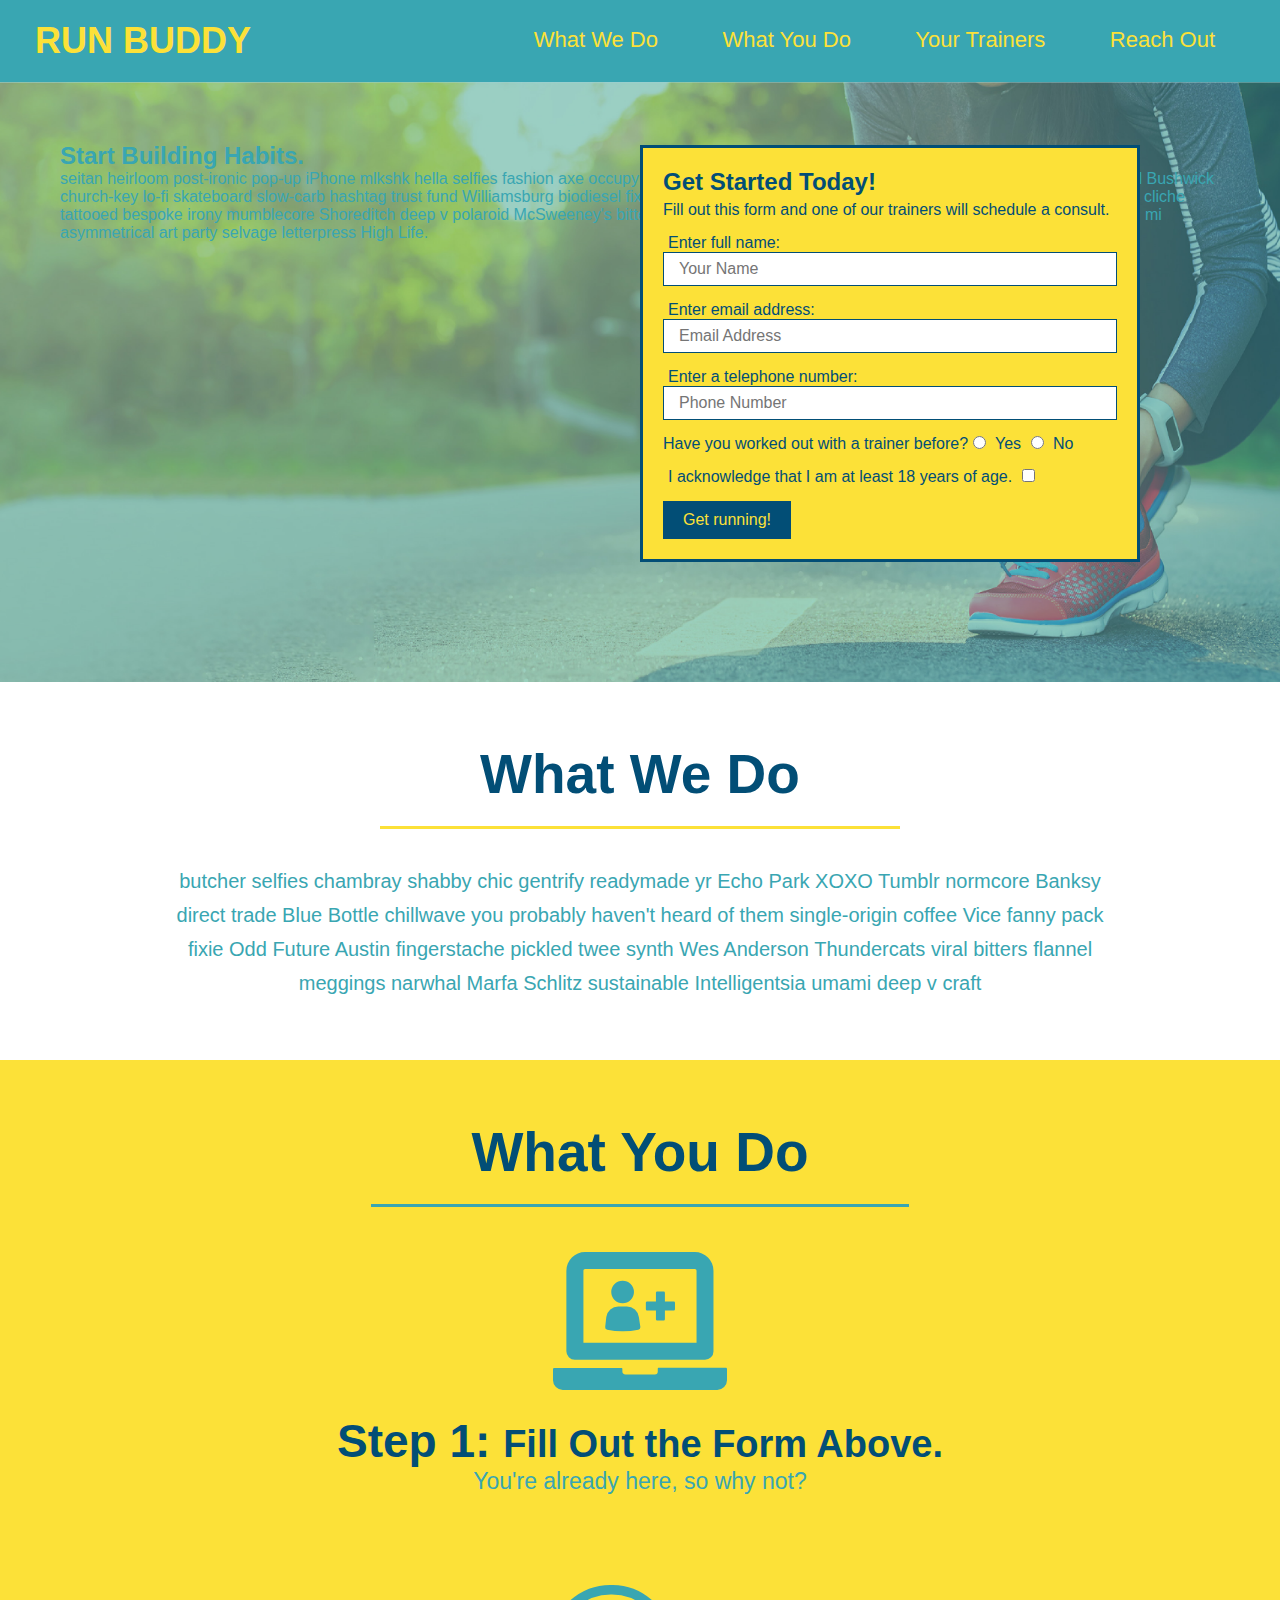
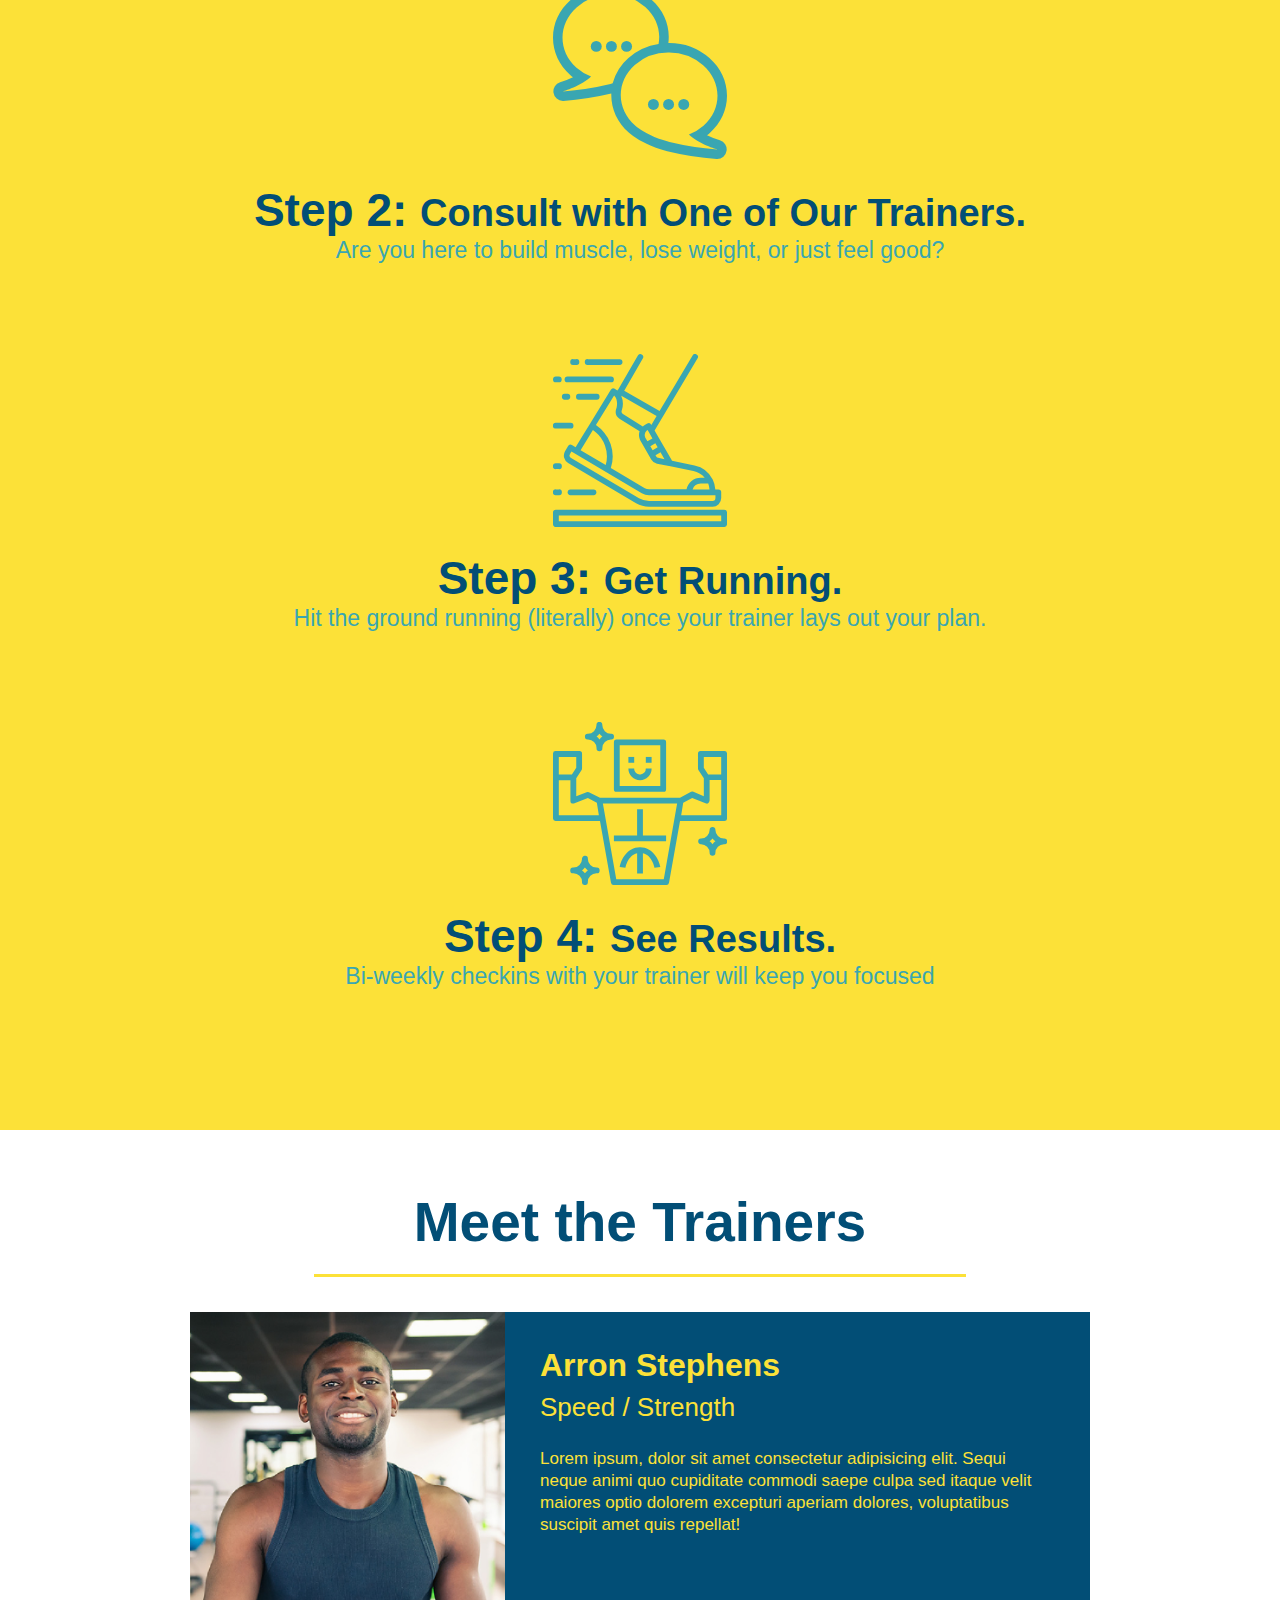
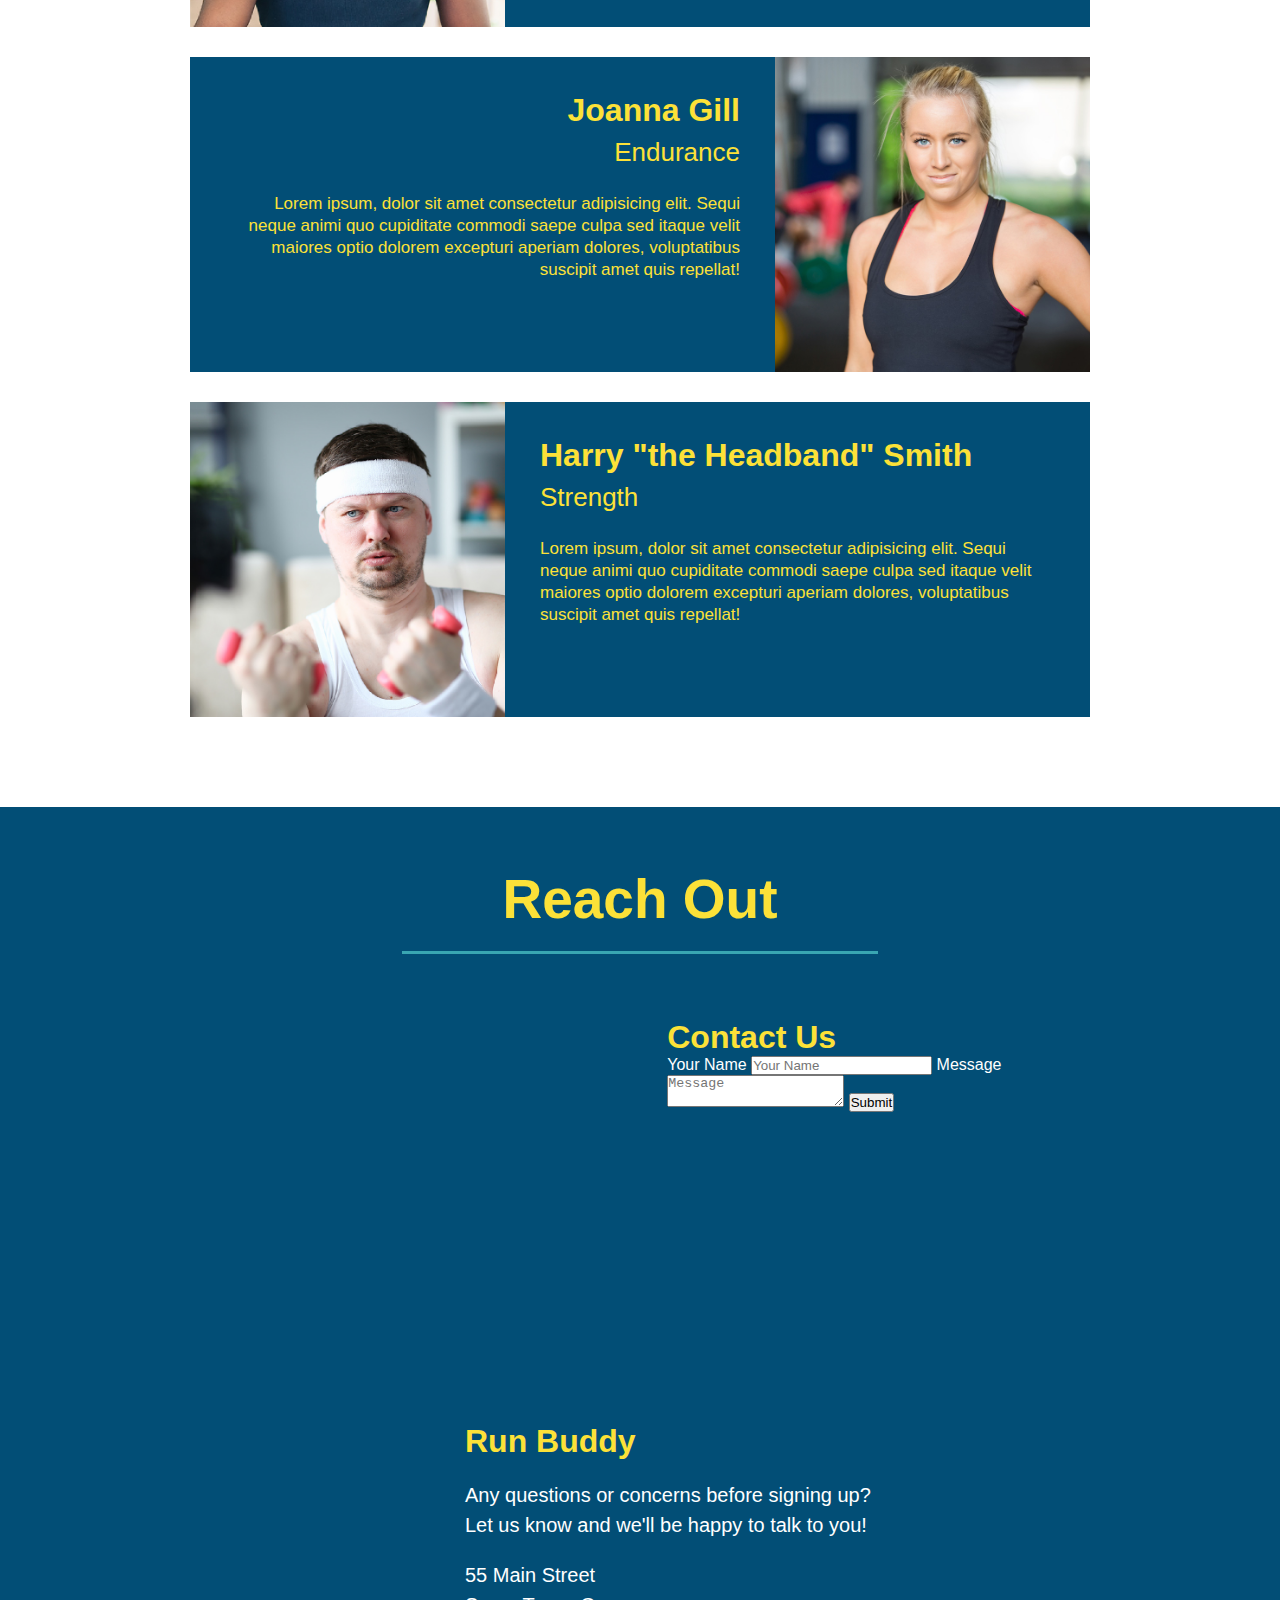
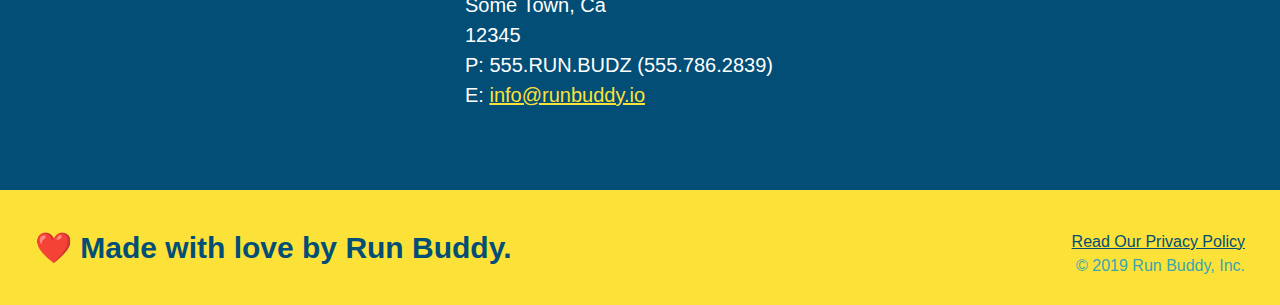
==== src/index.html @ 5934d6f1 "add contact form" ====
<!DOCTYPE html>
<html lang="en">

<head>
    <meta charset="UTF-8" />
    <title>Run Buddy</title>

    <link rel="stylesheet" href="assets/css/style.css" />
</head>

<body>
    <header>
        <h1>
            <a href="/">RUN BUDDY</a>
        </h1>
        <nav>
            <ul>
                <li>
                    <a href="#what-we-do">What We Do</a>
                </li>
                <li>
                    <a href="#what-you-do">What You Do</a>
                </li>
                <li>
                    <a href="#your-trainers">Your Trainers</a>
                </li>
                <li>
                    <a href="#reach-out">Reach Out</a>
                </li>
            </ul>
        </nav>
    </header>

    <!-- hero section -->
    <section class="hero">
        <div class="hero-cta">
            <h2>Start Building Habits.</h2>
            <p>
                seitan heirloom post-ironic pop-up iPhone mlkshk hella selfies fashion axe occupy readymade put a bird on it messenger bag Wes Anderson Schlitz plaid Bushwick church-key lo-fi skateboard slow-carb hashtag trust fund Williamsburg biodiesel fixie farm-to-table
                8-bit banjo XOXO Banksy chillwave bicycle rights retro cliche tattooed bespoke irony mumblecore Shoreditch deep v polaroid McSweeney's bitters cray gentrify tofu Marfa you probably haven't heard of them yr banh mi asymmetrical art party
                selvage letterpress High Life.
            </p>
        </div>
        <div class="hero-form">
            <h3>Get Started Today!</h3>
            <p>Fill out this form and one of our trainers will schedule a consult.</p>
            <form>
                <label for="name">Enter full name:</label>
                <input type="text" placeholder="Your Name" name="name" id="name" class="form-input">
                <label for="email">Enter email address:</label>
                <input type="text" placeholder="Email Address" name="email" id="email" class="form-input">
                <label for="phone">Enter a telephone number:</label>
                <input type="text" placeholder="Phone Number" name="phone" id="phone" class="form-input">
                <p>
                    Have you worked out with a trainer before?
                    <input type="radio" name="trainer-confirm" id="trainer-yes" />
                    <label for="trainer-yes">Yes</label>
                    <input type="radio" name="trainer-confirm" id="trainer-no" />
                    <label for="trainer-no">No</label>
                </p>
                <p>
                    <label for="checkbox">I acknowledge that I am at least 18 years of age.</label>
                    <input type="checkbox" name="age-confirm" id="checkbox" />
                </p>
                <button type="submit">Get running!</button>
            </form>
        </div>
    </section>
    <!-- end hero -->

    <!-- "what we do" section -->
    <section id="what-we-do" class="intro">
        <h2 class="section-title primary-border">What We Do</h2>
        <p>
            butcher selfies chambray shabby chic gentrify readymade yr Echo Park XOXO Tumblr normcore Banksy direct trade Blue Bottle chillwave you probably haven't heard of them single-origin coffee Vice fanny pack fixie Odd Future Austin fingerstache pickled twee
            synth Wes Anderson Thundercats viral bitters flannel meggings narwhal Marfa Schlitz sustainable Intelligentsia umami deep v craft
        </p>
    </section>

    <!-- "what you do" section -->
    <section id="what-you-do" class="steps">
        <h2 class="section-title secondary-border">What You Do</h2>

        <div>
            <img src="./assets/images/step-1.svg" alt="" />
            <h3>Step 1: <span>Fill Out the Form Above.</span></h3>
            <p>You're already here, so why not?</p>
        </div>

        <div>
            <img src="./assets/images/step-2.svg" alt="" />
            <h3>Step 2: <span>Consult with One of Our Trainers.</span></h3>
            <p>Are you here to build muscle, lose weight, or just feel good?</p>
        </div>

        <div>
            <img src="./assets/images/step-3.svg" alt="" />
            <h3>Step 3: <span>Get Running.</span></h3>
            <p>Hit the ground running (literally) once your trainer lays out your plan.</p>
        </div>

        <div>
            <img src="./assets/images/step-4.svg" alt="" />
            <h3>Step 4: <span>See Results.</span></h3>
            <p>Bi-weekly checkins with your trainer will keep you focused</p>
        </div>
    </section>

    <!-- "meet the trainers" section -->
    <section id="your-trainers" class="trainers">
        <h2 class="section-title primary-border">Meet the Trainers</h2>

        <article class="trainer">
            <img src="./assets/images/trainer-1.jpg" alt="Arron Stephens in his workout clothes, ready to pump iron" />
            <div class="trainer-bio text-left">
                <h3>Arron Stephens</h3>
                <h4>Speed / Strength</h4>
                <p>Lorem ipsum, dolor sit amet consectetur adipisicing elit. Sequi neque animi quo cupiditate commodi saepe culpa sed itaque velit maiores optio dolorem excepturi aperiam dolores, voluptatibus suscipit amet quis repellat!</p>
            </div>
        </article>

        <article class="trainer">
            <div class="trainer-bio text-right">
                <h3>Joanna Gill</h3>
                <h4>Endurance</h4>
                <p>
                    Lorem ipsum, dolor sit amet consectetur adipisicing elit. Sequi neque animi quo cupiditate commodi saepe culpa sed itaque velit maiores optio dolorem excepturi aperiam dolores, voluptatibus suscipit amet quis repellat!
                </p>
            </div>
            <img src="./assets/images/trainer-2.jpg" alt="Joanna Gill cooling off after a workout" />
        </article>

        <article class="trainer">
            <img src="./assets/images/trainer-3.jpg" alt="Harry Smith wearing a headband and lifting comically small pink weights" />
            <div class="trainer-bio text-left">
                <h3>Harry "the Headband" Smith</h3>
                <h4>Strength</h4>
                <p>
                    Lorem ipsum, dolor sit amet consectetur adipisicing elit. Sequi neque animi quo cupiditate commodi saepe culpa sed itaque velit maiores optio dolorem excepturi aperiam dolores, voluptatibus suscipit amet quis repellat!
                </p>
            </div>
        </article>
    </section>

    <!-- "reach out" section -->
    <section id="reach-out" class="contact">
        <h2 class="section-title secondary-border">Reach Out</h2>
        <div class="contact-info">
            <iframe src="https://www.google.com/maps/embed?pb=!1m18!1m12!1m3!1d3147.1079747227936!2d-120.42364418397035!3d37.92790791110593!2m3!1f0!2f0!3f0!3m2!1i1024!2i768!4f13.1!3m3!1m2!1s0x8090c49129b6ac57%3A0xb56c7eb95a2cd8bd!2sMain%20St%2C%20California%2095327!5e0!3m2!1sen!2sus!4v1616426329495!5m2!1sen!2sus"
                style="border:0;" allowfullscreen="" loading="lazy">
          </iframe>
            <div class="contact-form">
                <h3>Contact Us</h3>
                <form>
                    <label for="contact-name">Your Name</label>
                    <input type="text" id="contact-name" placeholder="Your Name" />

                    <label for="contact-message">Message</label>
                    <textarea id="contact-message" placeholder="Message"></textarea>

                    <button type="submit">Submit</button>
                </form>
            </div>
            <div>
                <h3>Run Buddy</h3>
                <p>
                    Any questions or concerns before signing up?
                    <br> Let us know and we'll be happy to talk to you!
                </p>
                <address>
              55 Main Street <br>
              Some Town, Ca <br>
              12345<br>
              P: 555.RUN.BUDZ (555.786.2839)<br>
              E: <a href="mailto:info@runbuddy.io">info@runbuddy.io</a>
            </address>
            </div>
        </div>
    </section>

    <!-- footer -->
    <footer>
        <h2>❤️ Made with love by Run Buddy.</h2>
        <div>
            <a href="privacy-policy.html">Read Our Privacy Policy</a><br> &copy; 2019 Run Buddy, Inc.
        </div>
    </footer>
</body>

</html>
---- src/assets/css/style.css ----
* {
    margin: 0;
    padding: 0;
    box-sizing: border-box;
}

body {
    color: #39a6b2;
    font-family: Helvetica, Arial, sans-serif;
}


/* <header> Style Start */

header {
    padding: 20px 35px;
    background-color: #39a6b2;
}

header h1 {
    font-weight: bold;
    font-size: 36px;
    color: #fce138;
    margin: 0;
    display: inline;
}

header a {
    text-decoration: none;
    color: #fce138;
}

header nav {
    float: right;
    margin: 7px 0;
}

header nav ul li {
    display: inline;
}

header nav ul li a {
    margin: 0 30px;
    font-weight: lighter;
    font-size: 22px;
}


/* <header> Style End  */


/* <footer> Style Start */

footer {
    background: #fce138;
    width: 100%;
    padding: 40px 35px;
}

footer h2 {
    display: inline;
    color: #024e76;
    font-size: 30px;
    margin: 0;
}

footer div {
    float: right;
    line-height: 1.5;
    text-align: right;
}

footer a {
    color: #024e76;
}


/* <footer> Style End */


/* <section> Style Start */

section {
    padding: 60px;
}

.section-title {
    font-size: 55px;
    display: inline-block;
    padding: 0 100px 20px 100px;
    border-bottom: 3px solid;
    margin-bottom: 35px;
    color: #024e76;
}

.primary-border {
    border-color: #fce138;
}

.secondary-border {
    border-color: #39a6b2;
}


/* <section> Style End */


/* Hero Style Start */

.hero {
    background-image: url("../images/hero-bg.jpg");
    height: 600px;
    background-size: cover;
    background-position: center;
    position: relative;
}

.hero-form {
    border: 3px solid #024e76;
    background-color: #fce138;
    padding: 20px;
    width: 500px;
    color: #024e76;
    position: absolute;
    bottom: 120px;
    right: 140px;
}

.hero-form p {
    margin: 5px 0 15px 0;
}

.hero-form h3 {
    font-size: 24px;
    margin: 0;
}

.form-input {
    border: 1px solid #024e76;
    display: block;
    padding: 7px 15px;
    font-size: 16px;
    color: #024e76;
    width: 100%;
    margin-bottom: 15px;
}

.hero-form label {
    margin: 0 5px;
}

.hero-form button {
    color: #fce138;
    background-color: #024e76;
    border: none;
    padding: 10px 20px;
    font-size: 16px;
}


/* Hero Style End */


/* Intro Style Start */

.intro {
    text-align: center;
}

.intro p {
    line-height: 1.7;
    color: #39a6b2;
    width: 80%;
    font-size: 20px;
    margin: 0 auto;
}


/* Intro Style End */


/* Steps Style Start */

.steps {
    text-align: center;
    background: #fce138;
}

.steps div {
    margin-bottom: 80px;
}

.steps img {
    width: 15%;
    margin: 10px 0;
}

.steps h3 {
    color: #024e76;
    font-size: 46px;
    margin-top: 10px;
}

.steps p {
    color: #39a6b2;
    font-size: 23px;
}

.steps span {
    font-size: 38px;
}


/* Steps Style End */


/* Trainers Style Start */

.trainers {
    text-align: center;
}

.trainer {
    width: 900px;
    margin: 0 auto 30px auto;
    background: #024e76;
    color: #fce138;
    overflow: auto;
}

.trainer img {
    width: 35%;
    float: left;
}

.trainer-bio {
    padding: 35px;
    float: left;
    width: 65%;
}

.trainer-bio h3 {
    font-size: 32px;
    margin-bottom: 8px;
}

.trainer-bio h4 {
    font-weight: lighter;
    font-size: 26px;
    margin-bottom: 25px;
}

.trainer-bio p {
    font-size: 17px;
    line-height: 1.3;
}

.text-left {
    text-align: left;
}

.text-right {
    text-align: right;
}


/* Trainers Style End */


/* ReachOut Style Start */

.contact {
    text-align: center;
    background: #024e76;
}

.contact h2 {
    color: #fce138;
}

.contact-info iframe {
    width: 400px;
    height: 400px;
}

.contact-info div {
    width: 410px;
    display: inline-block;
    vertical-align: top;
    text-align: left;
    margin: 30px 0 0 60px;
    color: white;
}

.contact-info h3 {
    color: #fce138;
    font-size: 32px;
}

.contact-info p,
.contact-info address {
    margin: 20px 0;
    line-height: 1.5;
    font-size: 20px;
    font-style: normal;
}

.contact-info a {
    color: #fce138;
}


/* ReachOut Style End */
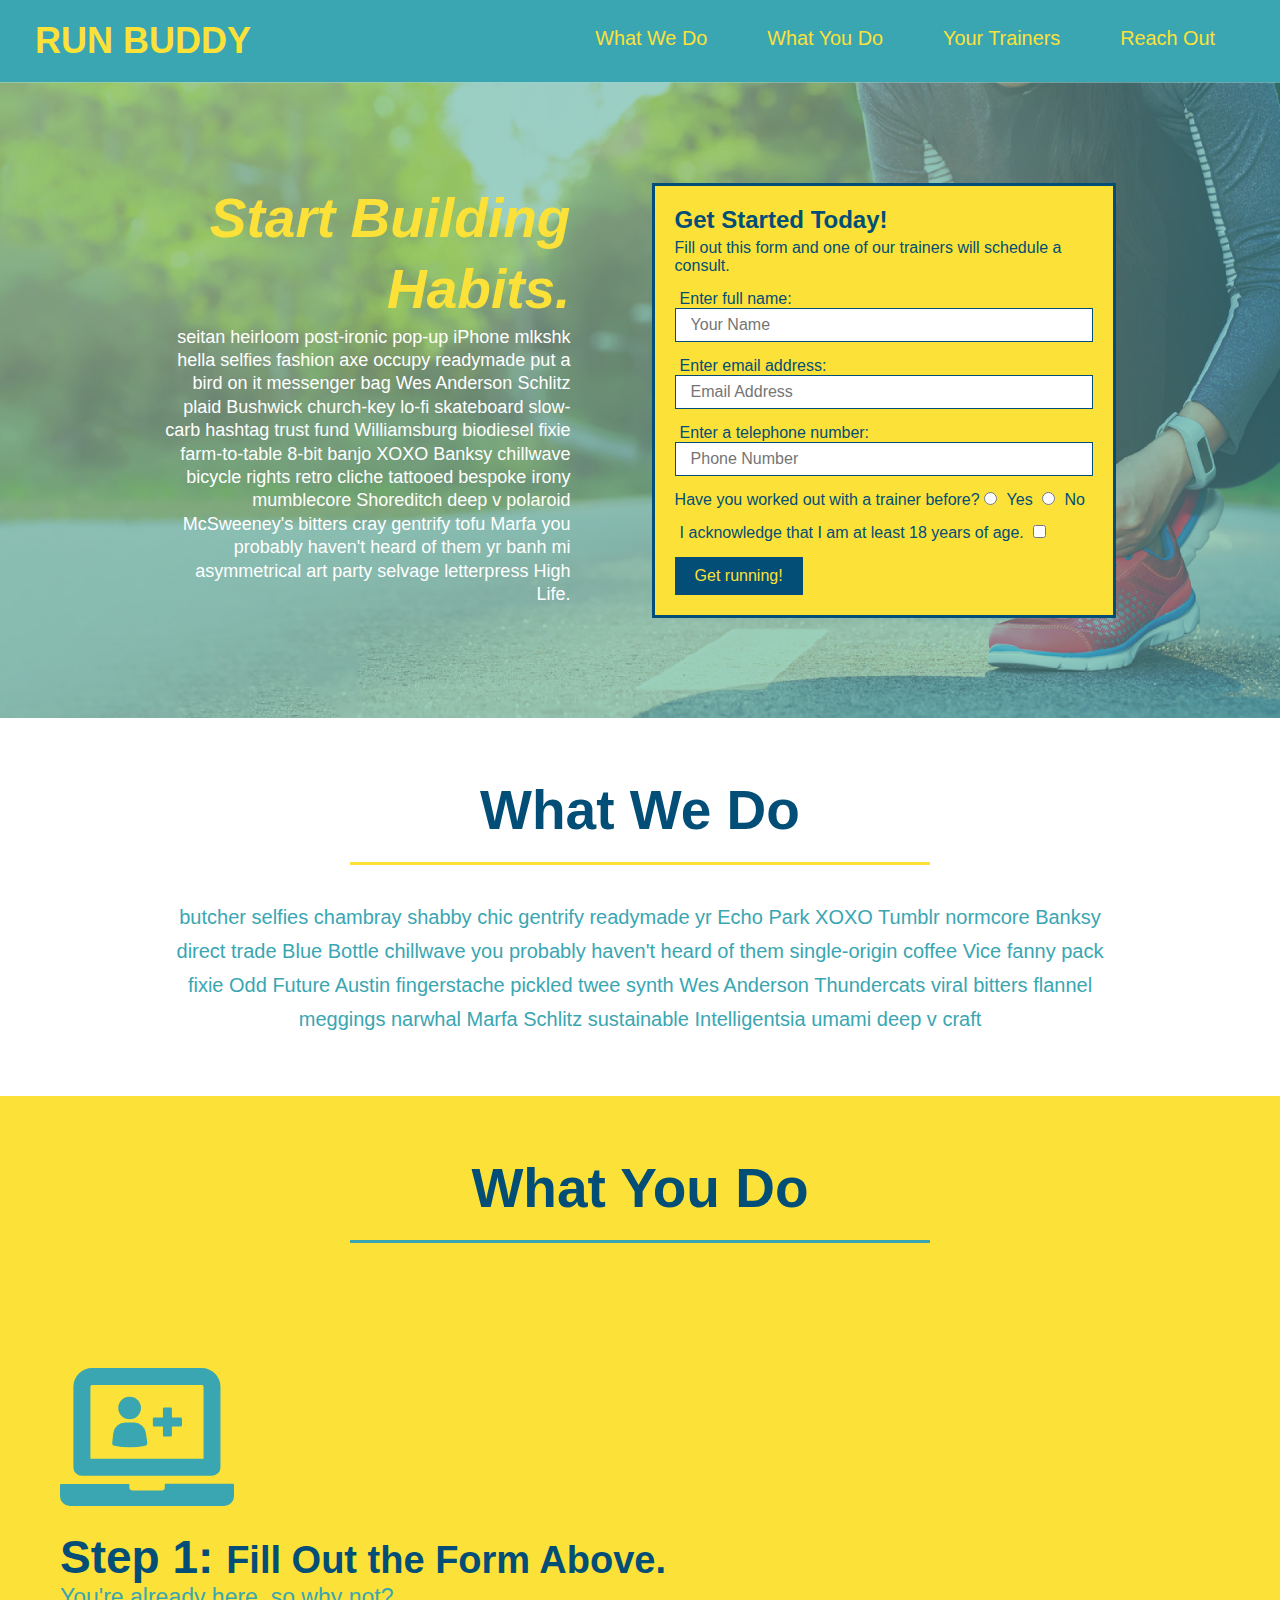
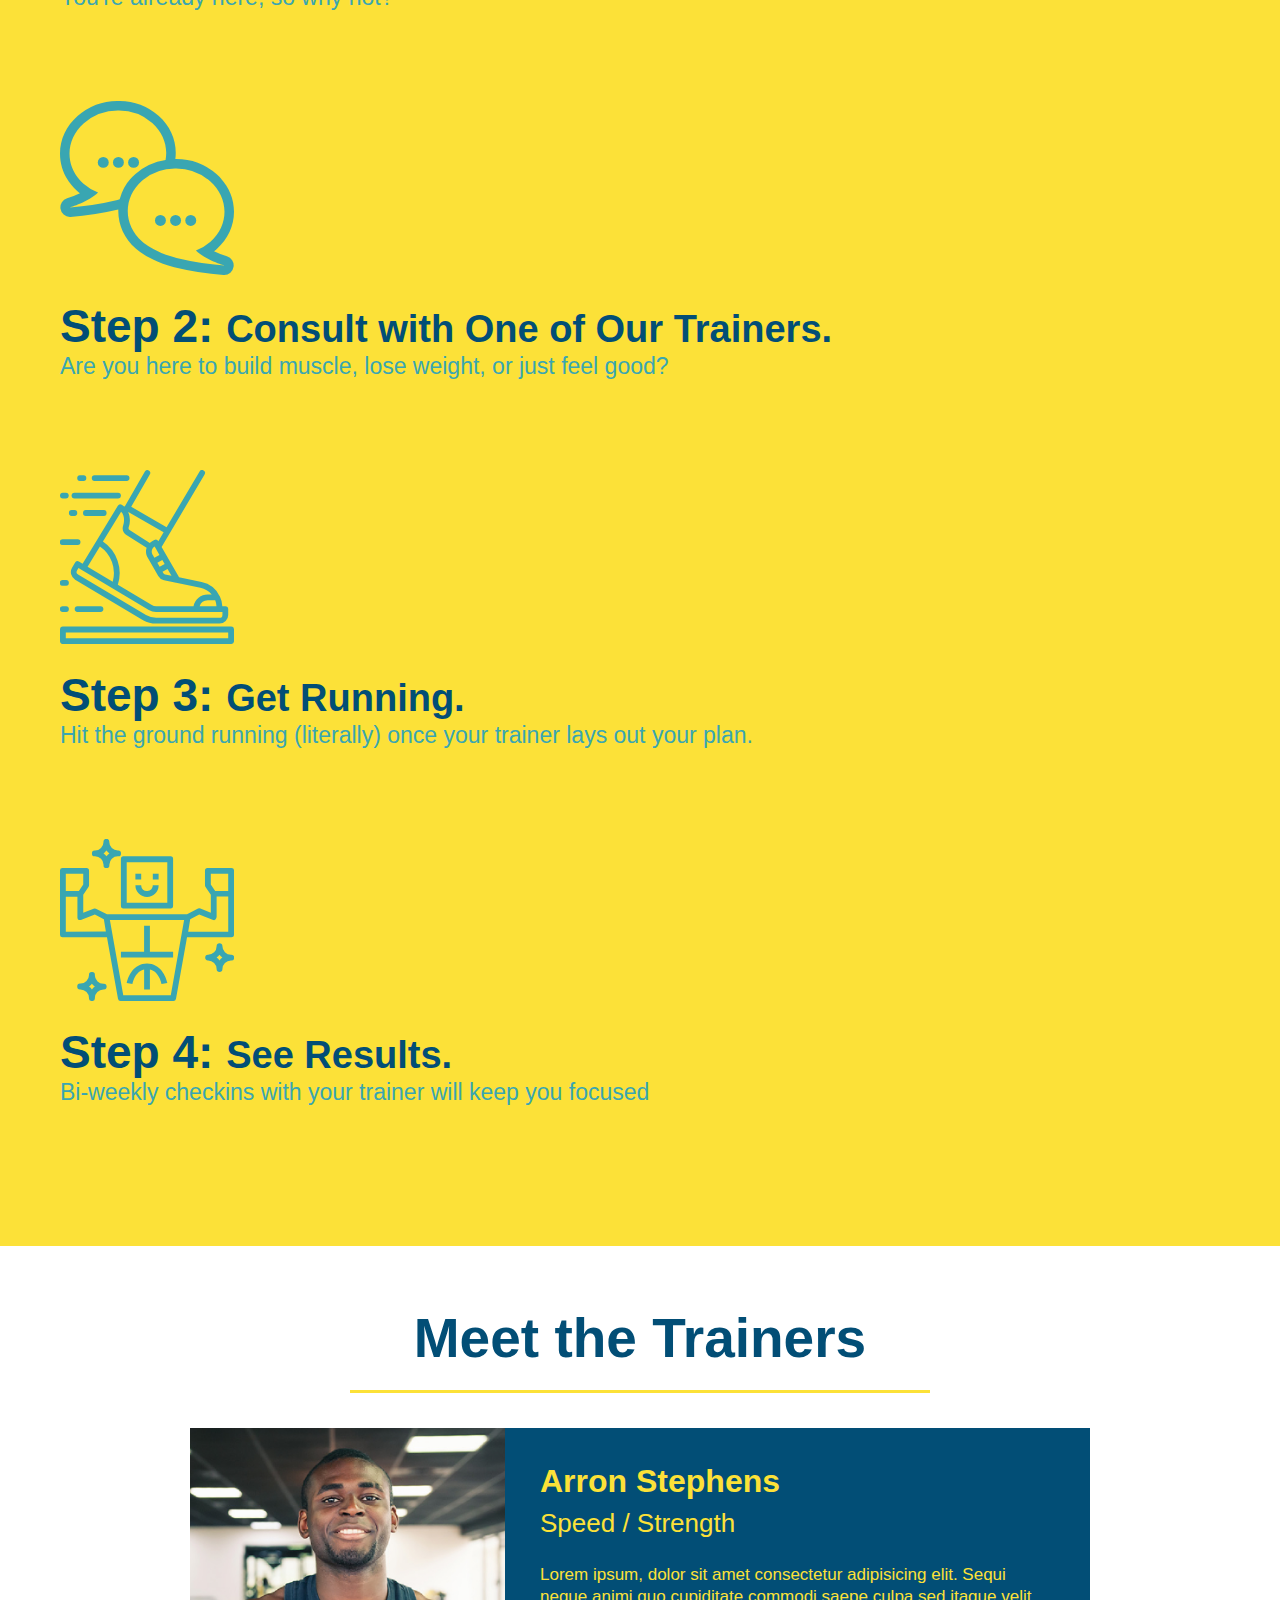
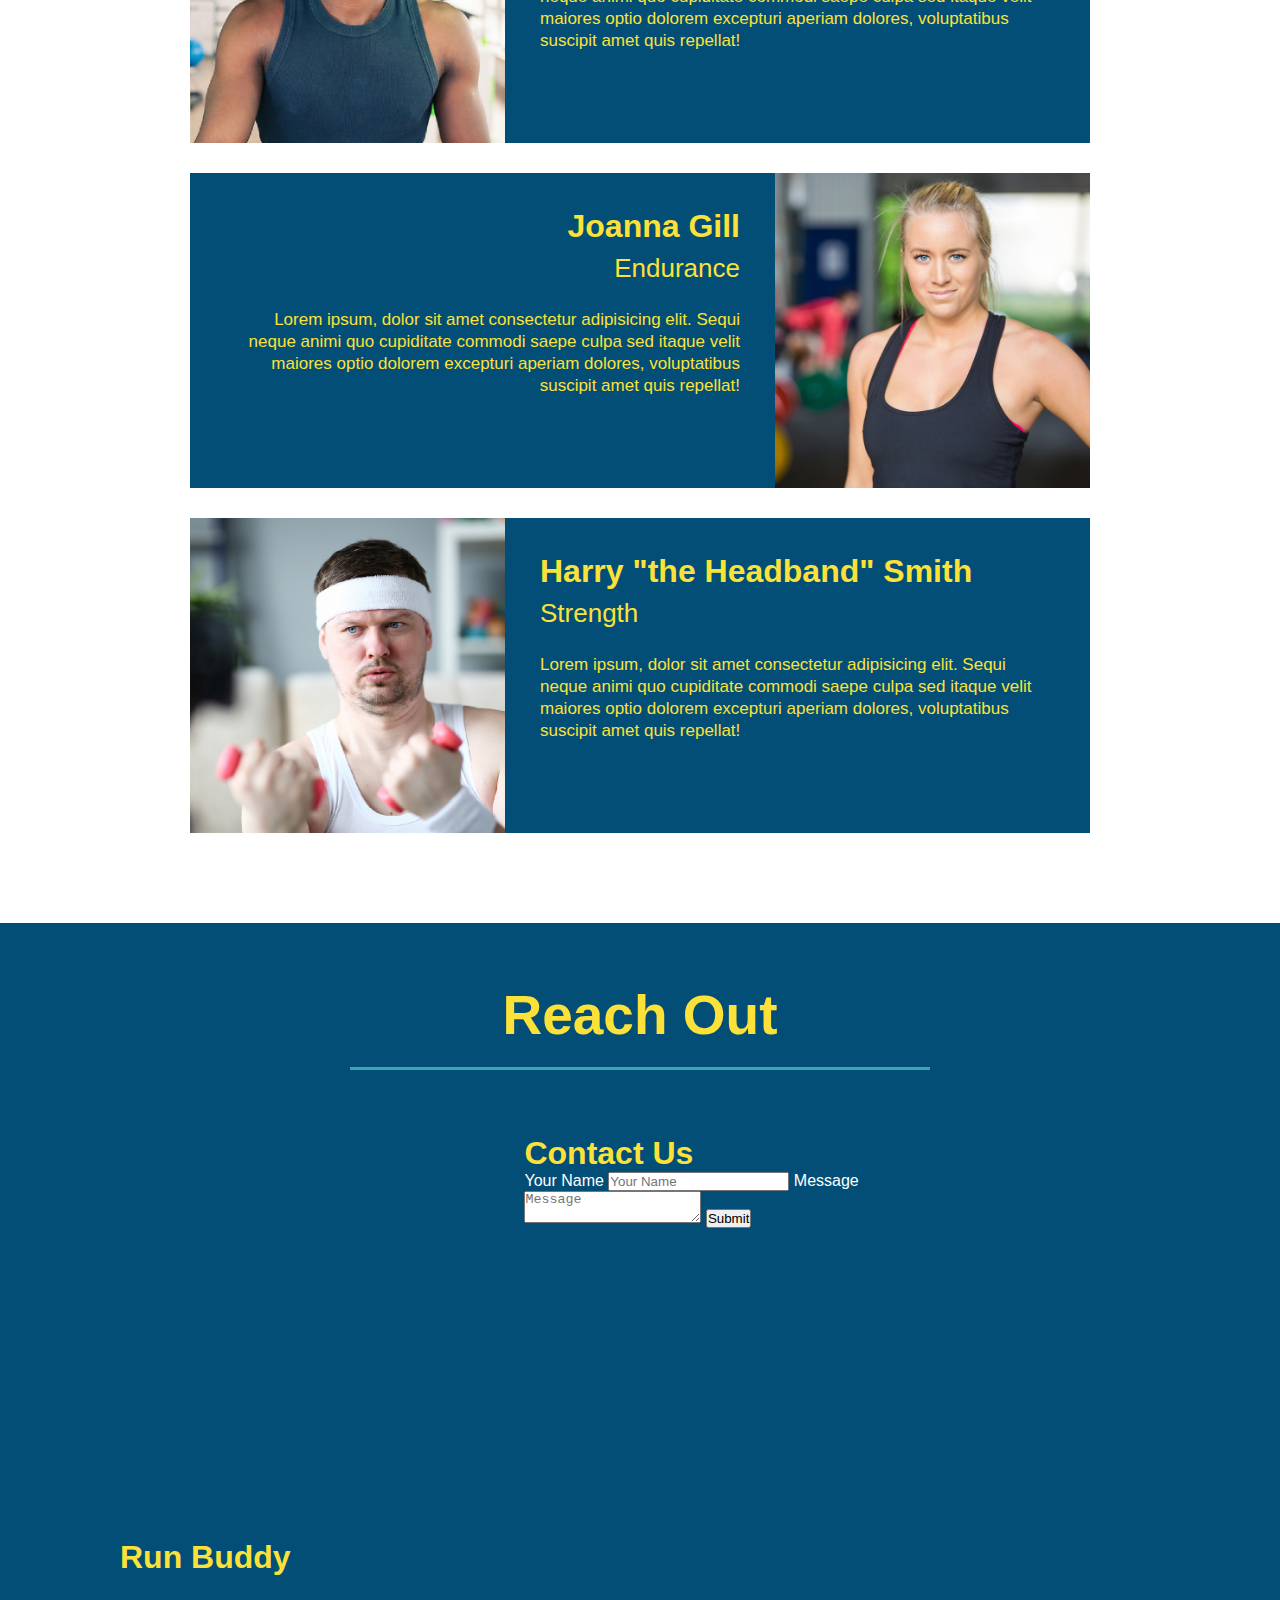
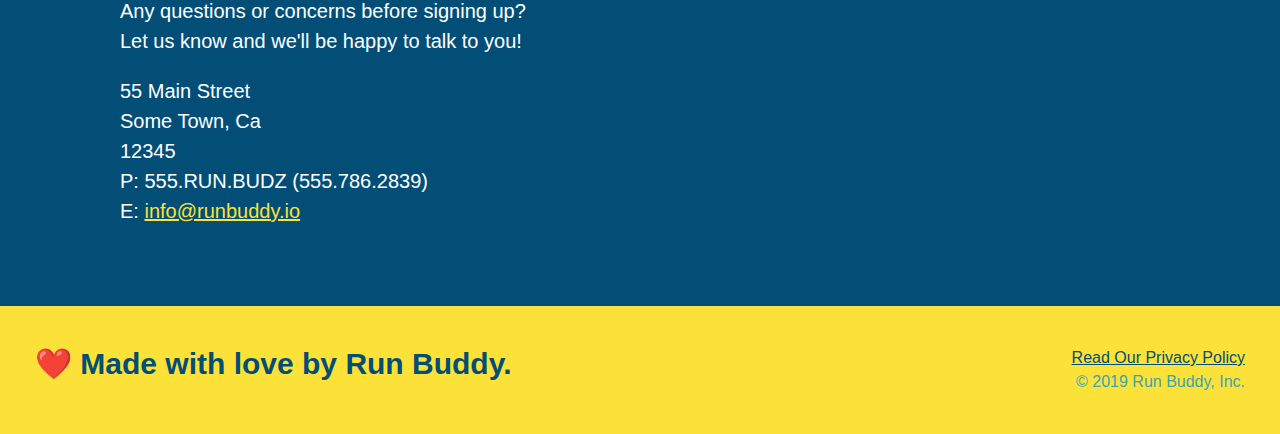
==== commit 797265aa: "add flexbox to whatwedo" ====
--- a/src/index.html
+++ b/src/index.html
@@ -70,17 +70,22 @@
 
     <!-- "what we do" section -->
     <section id="what-we-do" class="intro">
-        <h2 class="section-title primary-border">What We Do</h2>
-        <p>
-            butcher selfies chambray shabby chic gentrify readymade yr Echo Park XOXO Tumblr normcore Banksy direct trade Blue Bottle chillwave you probably haven't heard of them single-origin coffee Vice fanny pack fixie Odd Future Austin fingerstache pickled twee
-            synth Wes Anderson Thundercats viral bitters flannel meggings narwhal Marfa Schlitz sustainable Intelligentsia umami deep v craft
-        </p>
+        <div class="flex-row">
+            <h2 class="section-title primary-border">What We Do</h2>
+        </div>
+        <div class="flex-row">
+            <p>
+                butcher selfies chambray shabby chic gentrify readymade yr Echo Park XOXO Tumblr normcore Banksy direct trade Blue Bottle chillwave you probably haven't heard of them single-origin coffee Vice fanny pack fixie Odd Future Austin fingerstache pickled twee
+                synth Wes Anderson Thundercats viral bitters flannel meggings narwhal Marfa Schlitz sustainable Intelligentsia umami deep v craft
+            </p>
+        </div>
     </section>
 
     <!-- "what you do" section -->
     <section id="what-you-do" class="steps">
-        <h2 class="section-title secondary-border">What You Do</h2>
-
+        <div class="flex-row">
+            <h2 class="section-title secondary-border">What You Do</h2>
+        </div>
         <div>
             <img src="./assets/images/step-1.svg" alt="" />
             <h3>Step 1: <span>Fill Out the Form Above.</span></h3>
@@ -108,7 +113,9 @@
 
     <!-- "meet the trainers" section -->
     <section id="your-trainers" class="trainers">
-        <h2 class="section-title primary-border">Meet the Trainers</h2>
+        <div class="flex-row">
+            <h2 class="section-title primary-border">Meet the Trainers</h2>
+        </div>
 
         <article class="trainer">
             <img src="./assets/images/trainer-1.jpg" alt="Arron Stephens in his workout clothes, ready to pump iron" />
@@ -144,7 +151,9 @@
 
     <!-- "reach out" section -->
     <section id="reach-out" class="contact">
-        <h2 class="section-title secondary-border">Reach Out</h2>
+        <div class="flex-row">
+            <h2 class="section-title secondary-border">Reach Out</h2>
+        </div>
         <div class="contact-info">
             <iframe src="https://www.google.com/maps/embed?pb=!1m18!1m12!1m3!1d3147.1079747227936!2d-120.42364418397035!3d37.92790791110593!2m3!1f0!2f0!3f0!3m2!1i1024!2i768!4f13.1!3m3!1m2!1s0x8090c49129b6ac57%3A0xb56c7eb95a2cd8bd!2sMain%20St%2C%20California%2095327!5e0!3m2!1sen!2sus!4v1616426329495!5m2!1sen!2sus"
                 style="border:0;" allowfullscreen="" loading="lazy">
--- a/src/assets/css/style.css
+++ b/src/assets/css/style.css
@@ -15,14 +15,16 @@
 header {
     padding: 20px 35px;
     background-color: #39a6b2;
+    display: flex;
+    justify-content: space-between;
+    flex-wrap: wrap;
 }
 
 header h1 {
     font-weight: bold;
+    margin: 0;
     font-size: 36px;
     color: #fce138;
-    margin: 0;
-    display: inline;
 }
 
 header a {
@@ -31,8 +33,15 @@
 }
 
 header nav {
-    float: right;
     margin: 7px 0;
+}
+
+header nav ul {
+    display: flex;
+    flex-wrap: wrap;
+    justify-content: space-between;
+    align-items: center;
+    list-style: none;
 }
 
 header nav ul li {
@@ -42,7 +51,7 @@
 header nav ul li a {
     margin: 0 30px;
     font-weight: lighter;
-    font-size: 22px;
+    font-size: 1.55vw;
 }
 
 
@@ -52,20 +61,21 @@
 /* <footer> Style Start */
 
 footer {
+    display: flex;
+    justify-content: space-between;
+    flex-wrap: wrap;
     background: #fce138;
     width: 100%;
     padding: 40px 35px;
 }
 
 footer h2 {
-    display: inline;
     color: #024e76;
     font-size: 30px;
     margin: 0;
 }
 
 footer div {
-    float: right;
     line-height: 1.5;
     text-align: right;
 }
@@ -86,11 +96,12 @@
 
 .section-title {
     font-size: 55px;
-    display: inline-block;
-    padding: 0 100px 20px 100px;
     border-bottom: 3px solid;
-    margin-bottom: 35px;
-    color: #024e76;
+    color: #024e76;
+    padding-bottom: 20px;
+    text-align: center;
+    margin: 0 auto 35px auto;
+    width: 50%;
 }
 
 .primary-border {
@@ -109,21 +120,20 @@
 
 .hero {
     background-image: url("../images/hero-bg.jpg");
-    height: 600px;
     background-size: cover;
     background-position: center;
-    position: relative;
+    display: flex;
+    justify-content: center;
+    flex-wrap: wrap;
 }
 
 .hero-form {
     border: 3px solid #024e76;
     background-color: #fce138;
     padding: 20px;
-    width: 500px;
-    color: #024e76;
-    position: absolute;
-    bottom: 120px;
-    right: 140px;
+    color: #024e76;
+    width: 40%;
+    margin: 3.5%;
 }
 
 .hero-form p {
@@ -157,15 +167,26 @@
     font-size: 16px;
 }
 
+.hero-cta {
+    width: 35%;
+    text-align: right;
+    margin: 3.5%;
+    color: #fff;
+    font-size: 18px;
+    line-height: 1.3;
+}
+
+.hero-cta h2 {
+    font-style: italic;
+    font-size: 55px;
+    color: #fce138;
+}
+
 
 /* Hero Style End */
 
 
 /* Intro Style Start */
-
-.intro {
-    text-align: center;
-}
 
 .intro p {
     line-height: 1.7;
@@ -173,6 +194,7 @@
     width: 80%;
     font-size: 20px;
     margin: 0 auto;
+    text-align: center;
 }
 
 
@@ -182,7 +204,6 @@
 /* Steps Style Start */
 
 .steps {
-    text-align: center;
     background: #fce138;
 }
 
@@ -215,10 +236,6 @@
 
 
 /* Trainers Style Start */
-
-.trainers {
-    text-align: center;
-}
 
 .trainer {
     width: 900px;
@@ -270,7 +287,6 @@
 /* ReachOut Style Start */
 
 .contact {
-    text-align: center;
     background: #024e76;
 }
 
@@ -310,4 +326,8 @@
 }
 
 
-/* ReachOut Style End */+/* ReachOut Style End */
+
+.flex-row {
+    display: flex;
+}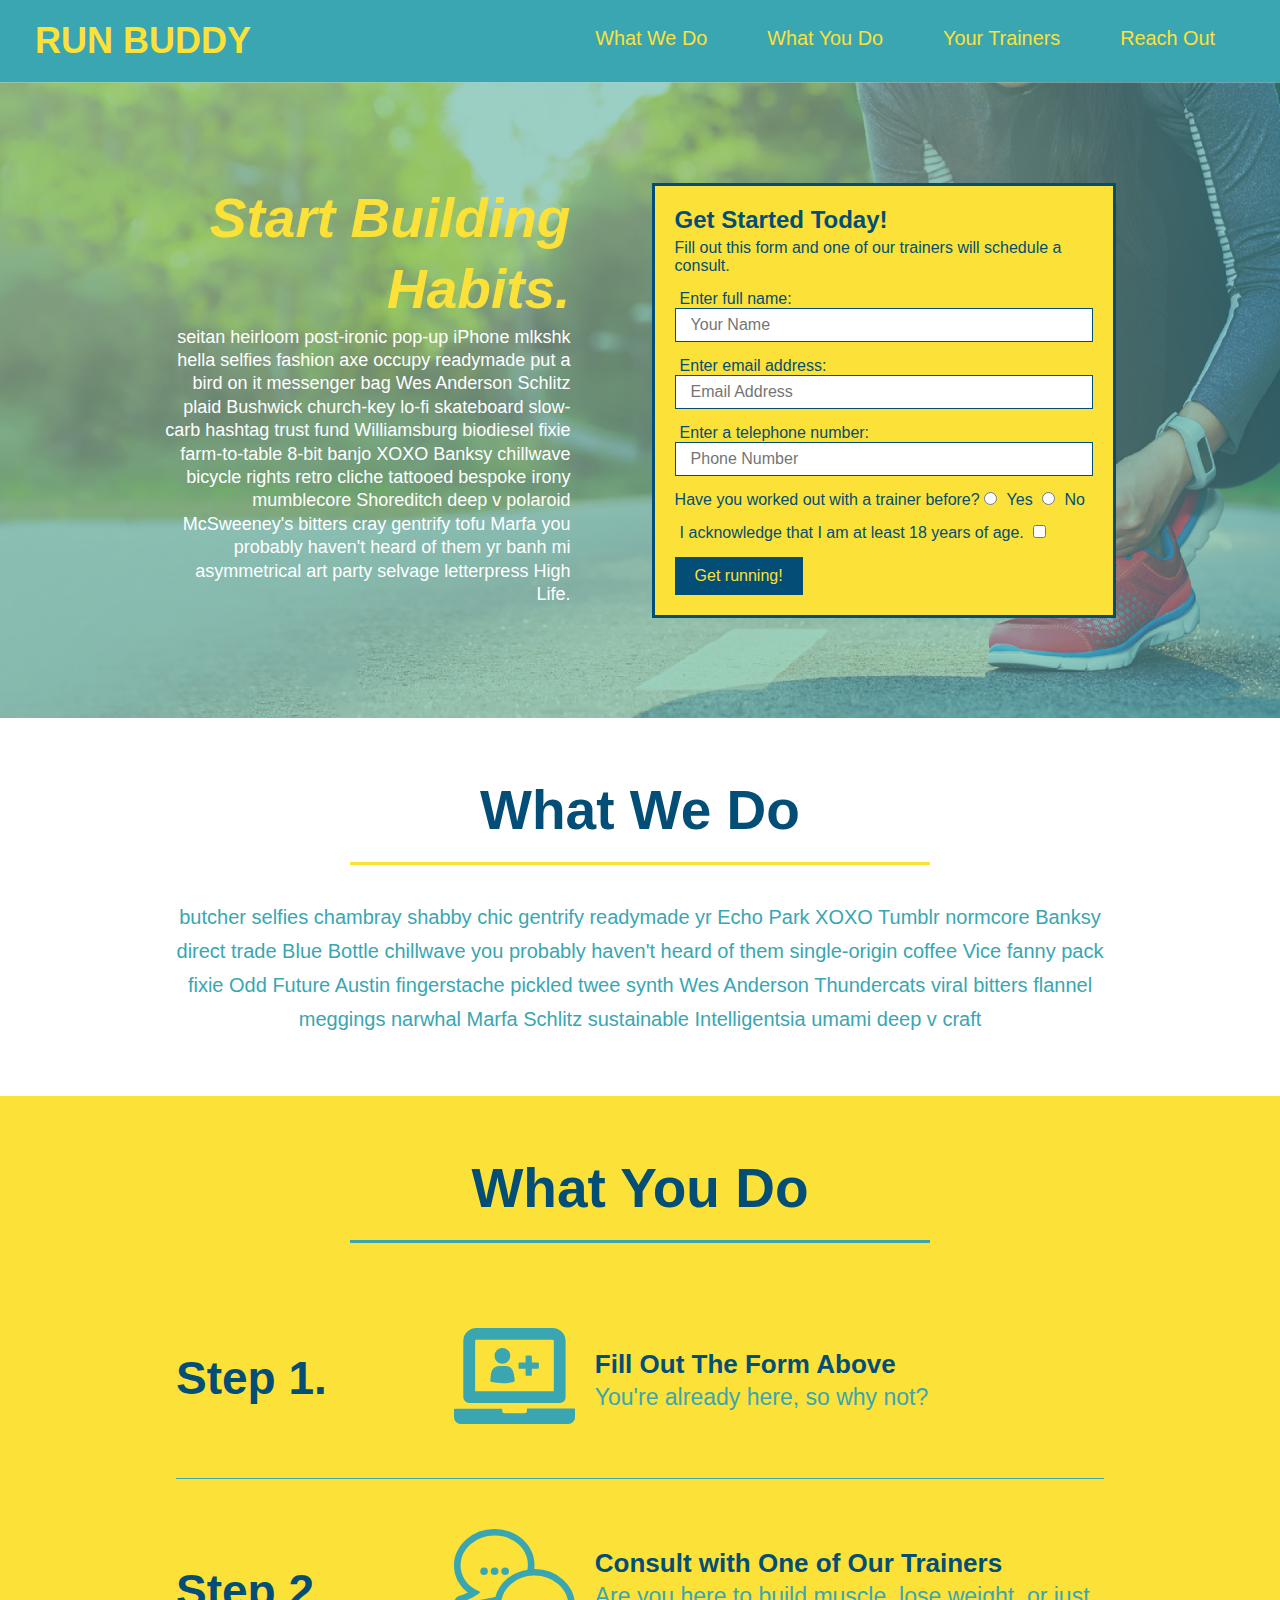
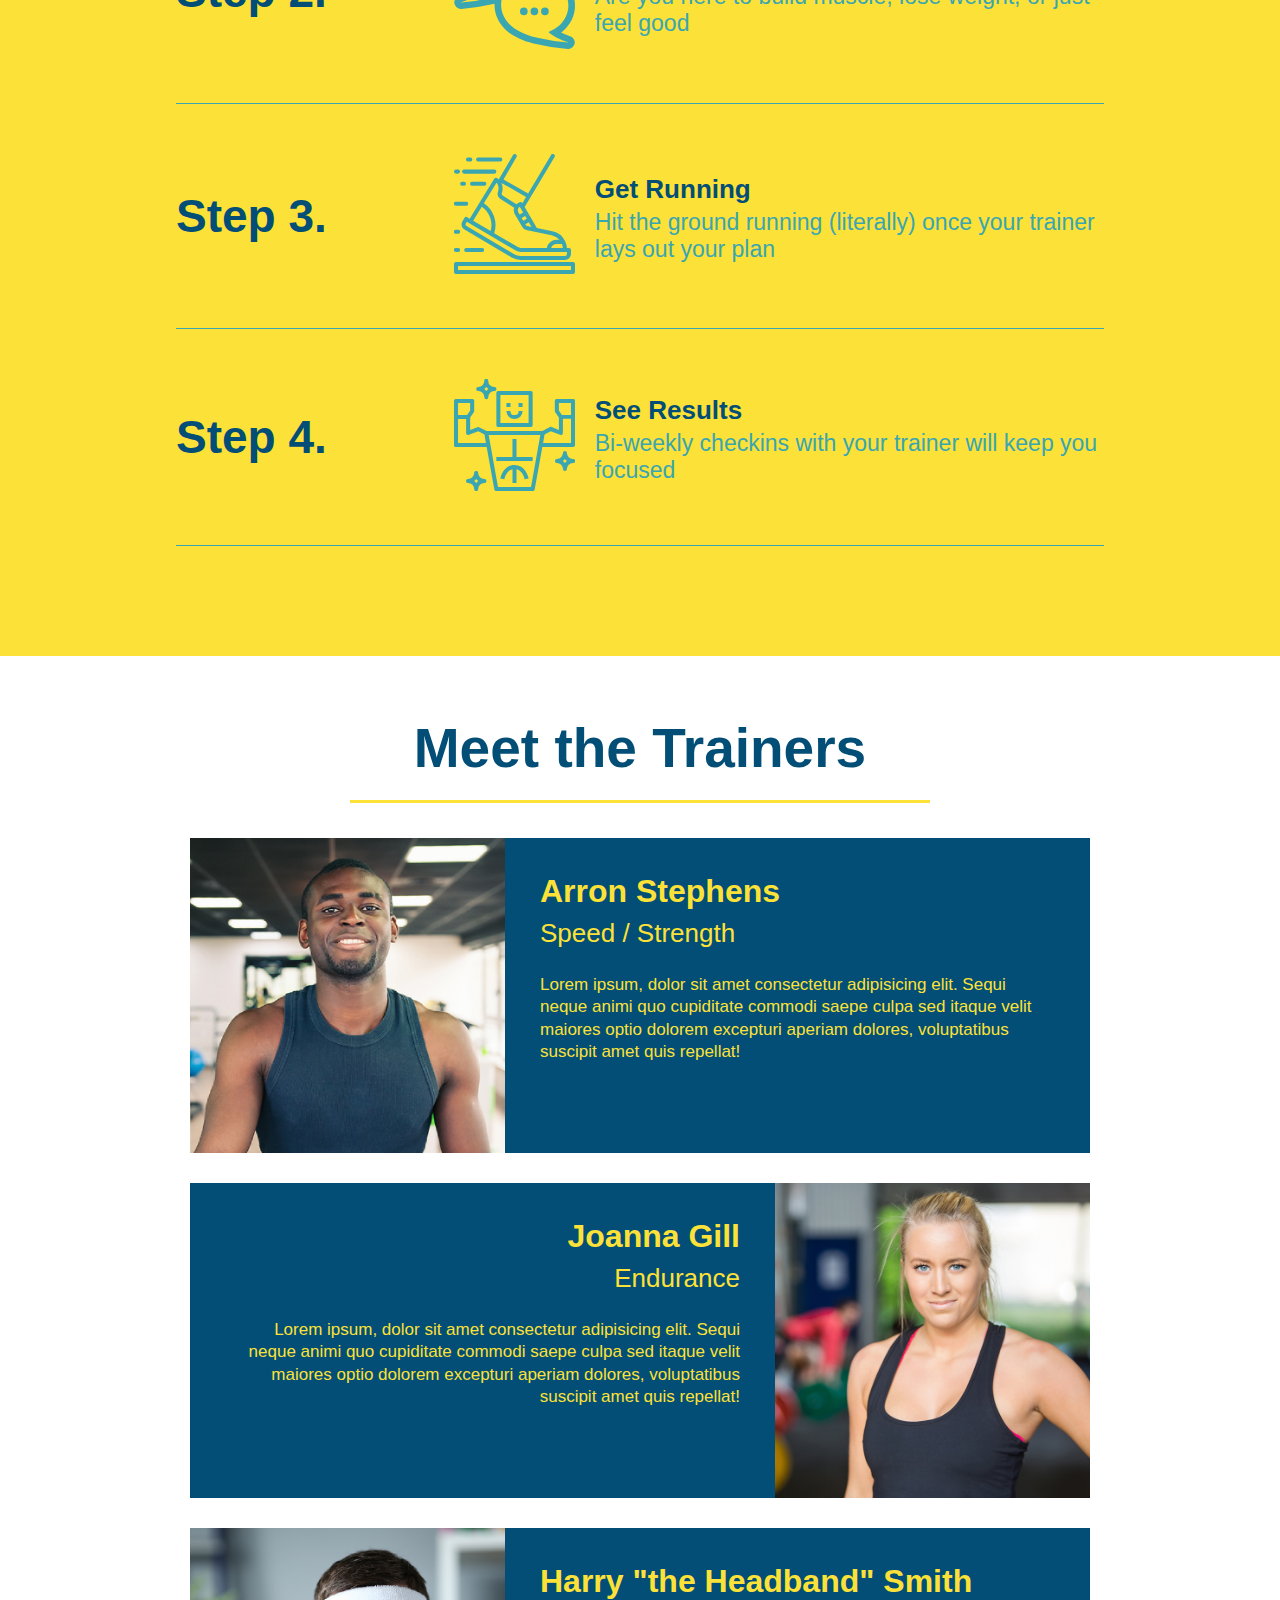
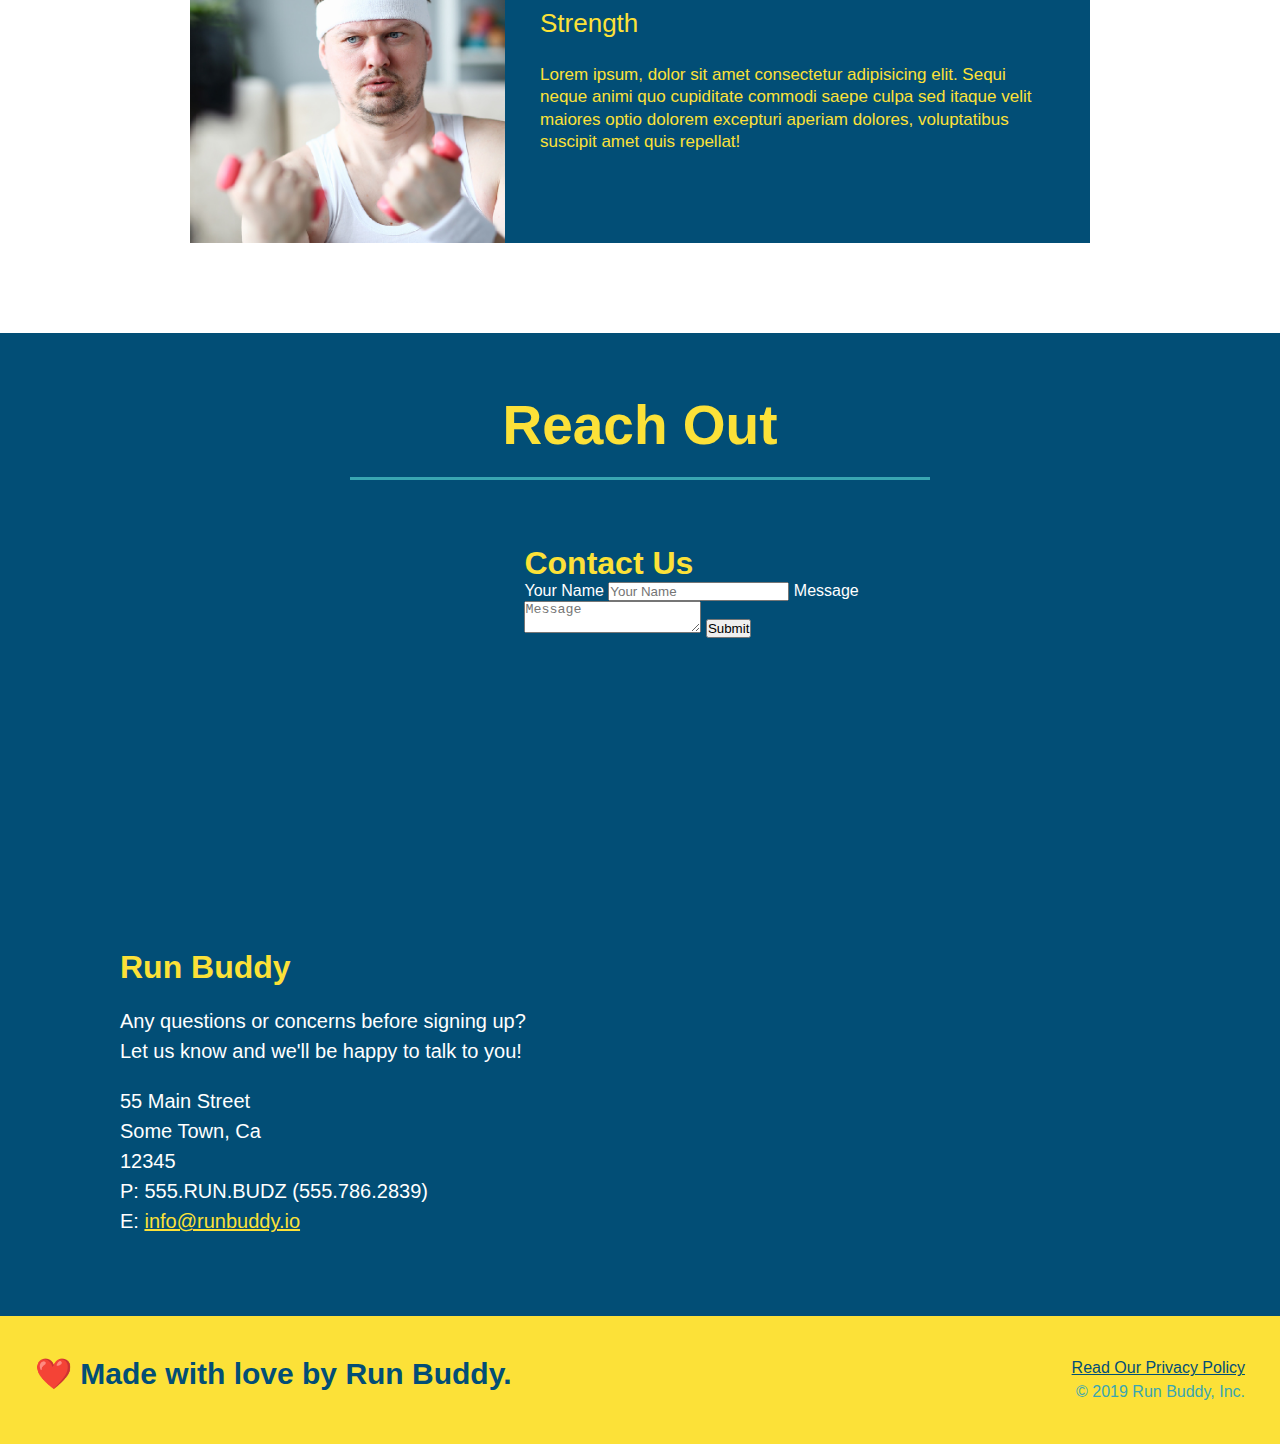
==== commit d6c1bea7: "add flexbox to the steps" ====
--- a/src/index.html
+++ b/src/index.html
@@ -86,29 +86,59 @@
         <div class="flex-row">
             <h2 class="section-title secondary-border">What You Do</h2>
         </div>
-        <div>
-            <img src="./assets/images/step-1.svg" alt="" />
-            <h3>Step 1: <span>Fill Out the Form Above.</span></h3>
-            <p>You're already here, so why not?</p>
-        </div>
-
-        <div>
-            <img src="./assets/images/step-2.svg" alt="" />
-            <h3>Step 2: <span>Consult with One of Our Trainers.</span></h3>
-            <p>Are you here to build muscle, lose weight, or just feel good?</p>
-        </div>
-
-        <div>
-            <img src="./assets/images/step-3.svg" alt="" />
-            <h3>Step 3: <span>Get Running.</span></h3>
-            <p>Hit the ground running (literally) once your trainer lays out your plan.</p>
-        </div>
-
-        <div>
-            <img src="./assets/images/step-4.svg" alt="" />
-            <h3>Step 4: <span>See Results.</span></h3>
-            <p>Bi-weekly checkins with your trainer will keep you focused</p>
-        </div>
+
+        <div class="step">
+            <h3>Step 1.</h3>
+            <div class="step-info">
+                <div class="step-img">
+                    <img src="./assets/images/step-1.svg" alt="" />
+                </div>
+                <div class="step-text">
+                    <h4>Fill Out The Form Above</h4>
+                    <p>You're already here, so why not?</p>
+                </div>
+            </div>
+        </div>
+
+        <div class="step">
+            <h3>Step 2.</h3>
+            <div class="step-info">
+                <div class="step-img">
+                    <img src="./assets/images/step-2.svg" alt="" />
+                </div>
+                <div class="step-text">
+                    <h4>Consult with One of Our Trainers</h4>
+                    <p>Are you here to build muscle, lose weight, or just feel good</p>
+                </div>
+            </div>
+        </div>
+
+        <div class="step">
+            <h3>Step 3.</h3>
+            <div class="step-info">
+                <div class="step-img">
+                    <img src="./assets/images/step-3.svg" alt="" />
+                </div>
+                <div class="step-text">
+                    <h4>Get Running</h4>
+                    <p>Hit the ground running (literally) once your trainer lays out your plan</p>
+                </div>
+            </div>
+        </div>
+
+        <div class="step">
+            <h3>Step 4.</h3>
+            <div class="step-info">
+                <div class="step-img">
+                    <img src="./assets/images/step-4.svg" alt="" />
+                </div>
+                <div class="step-text">
+                    <h4>See Results</h4>
+                    <p>Bi-weekly checkins with your trainer will keep you focused</p>
+                </div>
+            </div>
+        </div>
+
     </section>
 
     <!-- "meet the trainers" section -->
--- a/src/assets/css/style.css
+++ b/src/assets/css/style.css
@@ -207,28 +207,52 @@
     background: #fce138;
 }
 
-.steps div {
-    margin-bottom: 80px;
-}
-
-.steps img {
-    width: 15%;
-    margin: 10px 0;
-}
-
-.steps h3 {
-    color: #024e76;
-    font-size: 46px;
-    margin-top: 10px;
-}
-
 .steps p {
     color: #39a6b2;
     font-size: 23px;
 }
 
-.steps span {
-    font-size: 38px;
+.step {
+    margin: 50px auto;
+    padding-bottom: 50px;
+    width: 80%;
+    border-bottom: 1px solid #39a6b2;
+    display: flex;
+    flex-wrap: wrap;
+    align-items: center;
+    justify-content: space-between;
+}
+
+.step h3 {
+    color: #024e76;
+    font-size: 46px;
+    flex: 1 30%;
+}
+
+.step-img {
+    flex: 1 12%;
+    margin-right: 20px;
+}
+
+.step-img img {
+    max-width: 100%;
+}
+
+.step-text {
+    flex: 12;
+}
+
+.step-text h4 {
+    font-size: 26px;
+    line-height: 1.5;
+    color: #024e76;
+}
+
+.step-info {
+    flex: 2 70%;
+    display: flex;
+    flex-wrap: wrap;
+    align-items: center;
 }
 
 
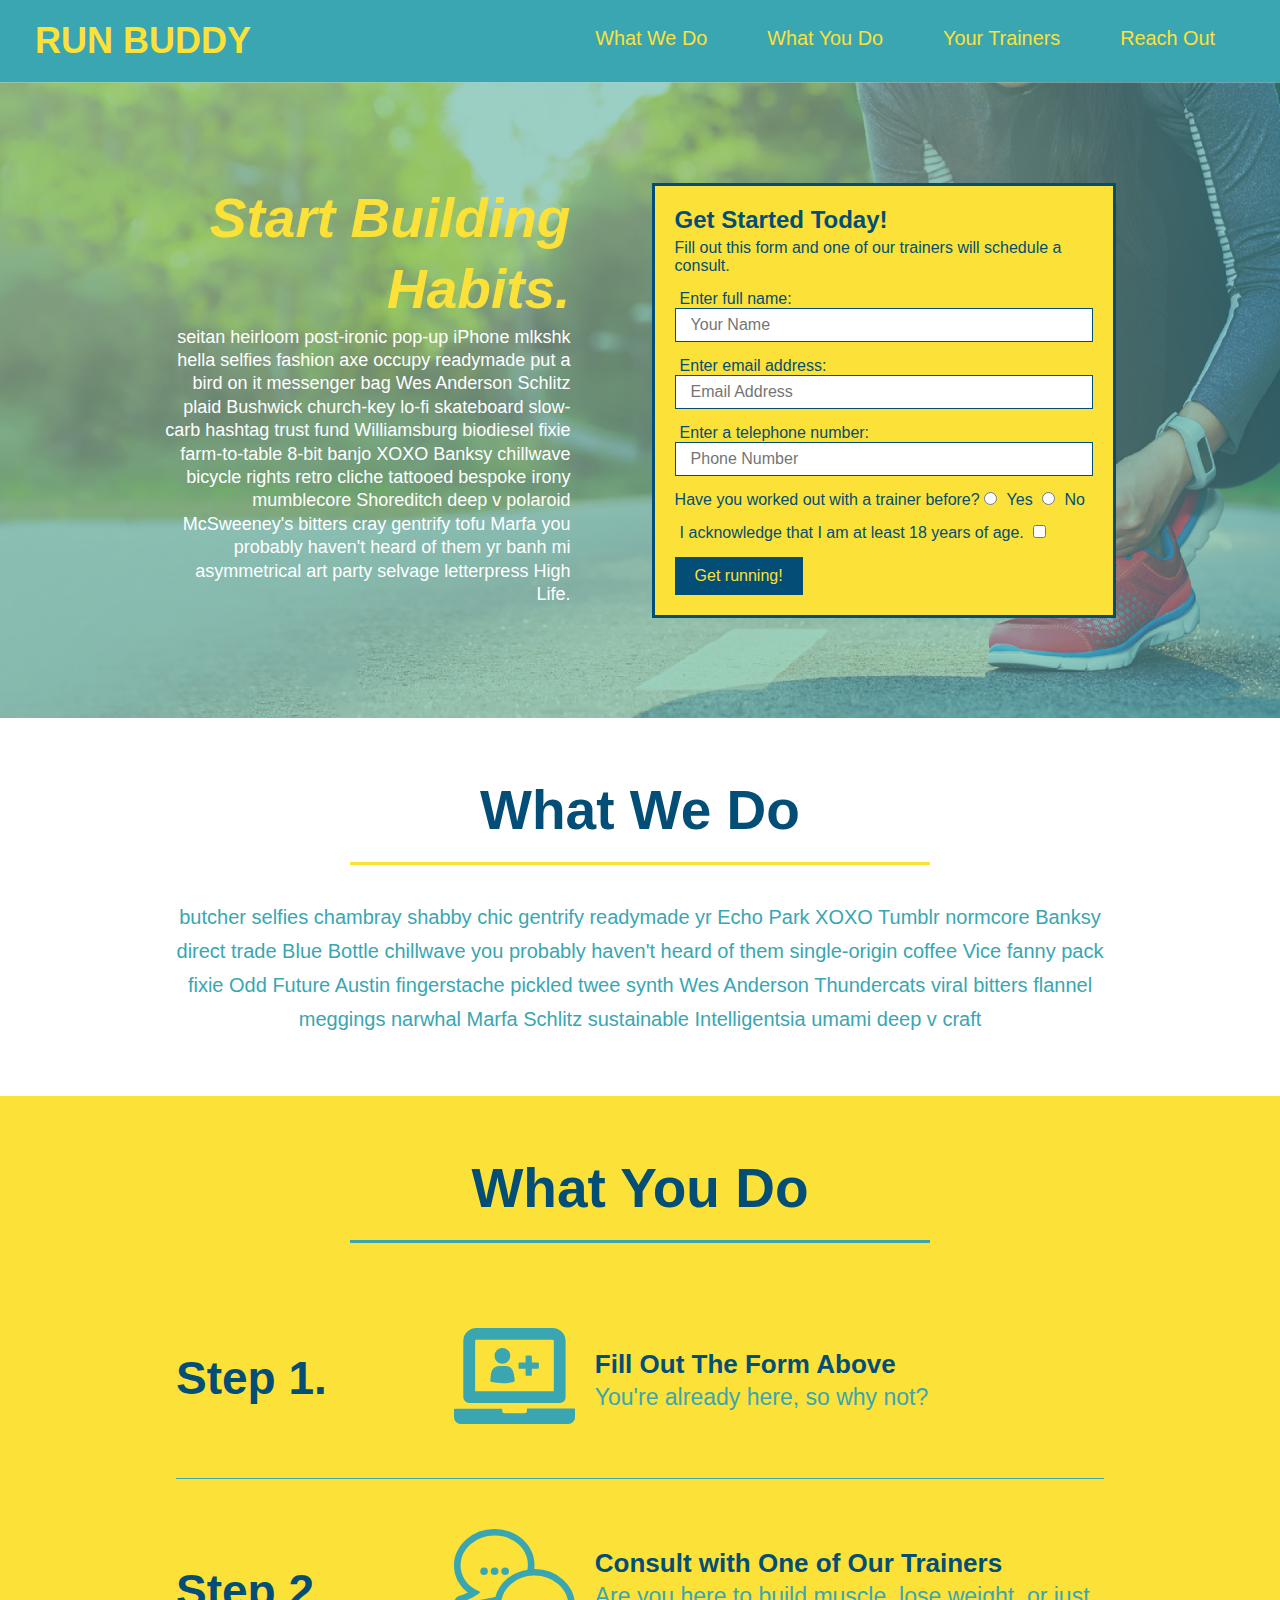
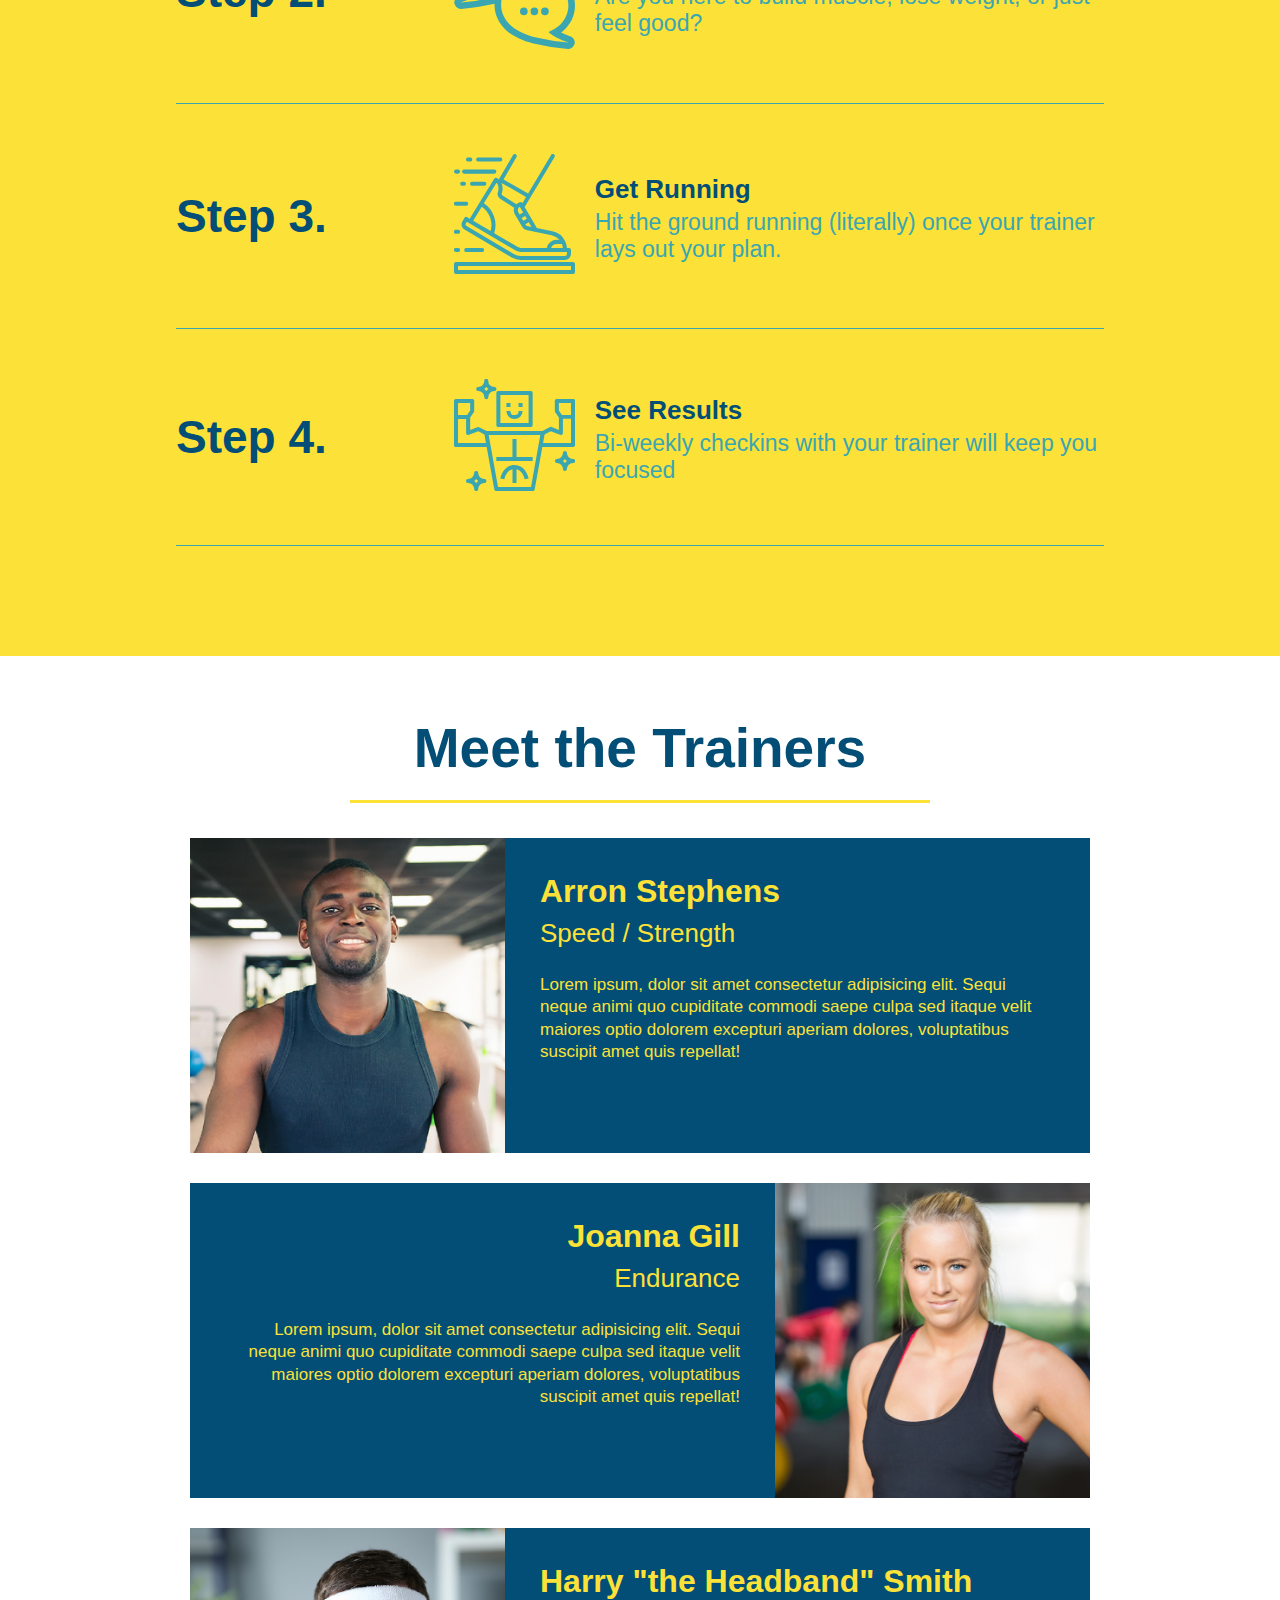
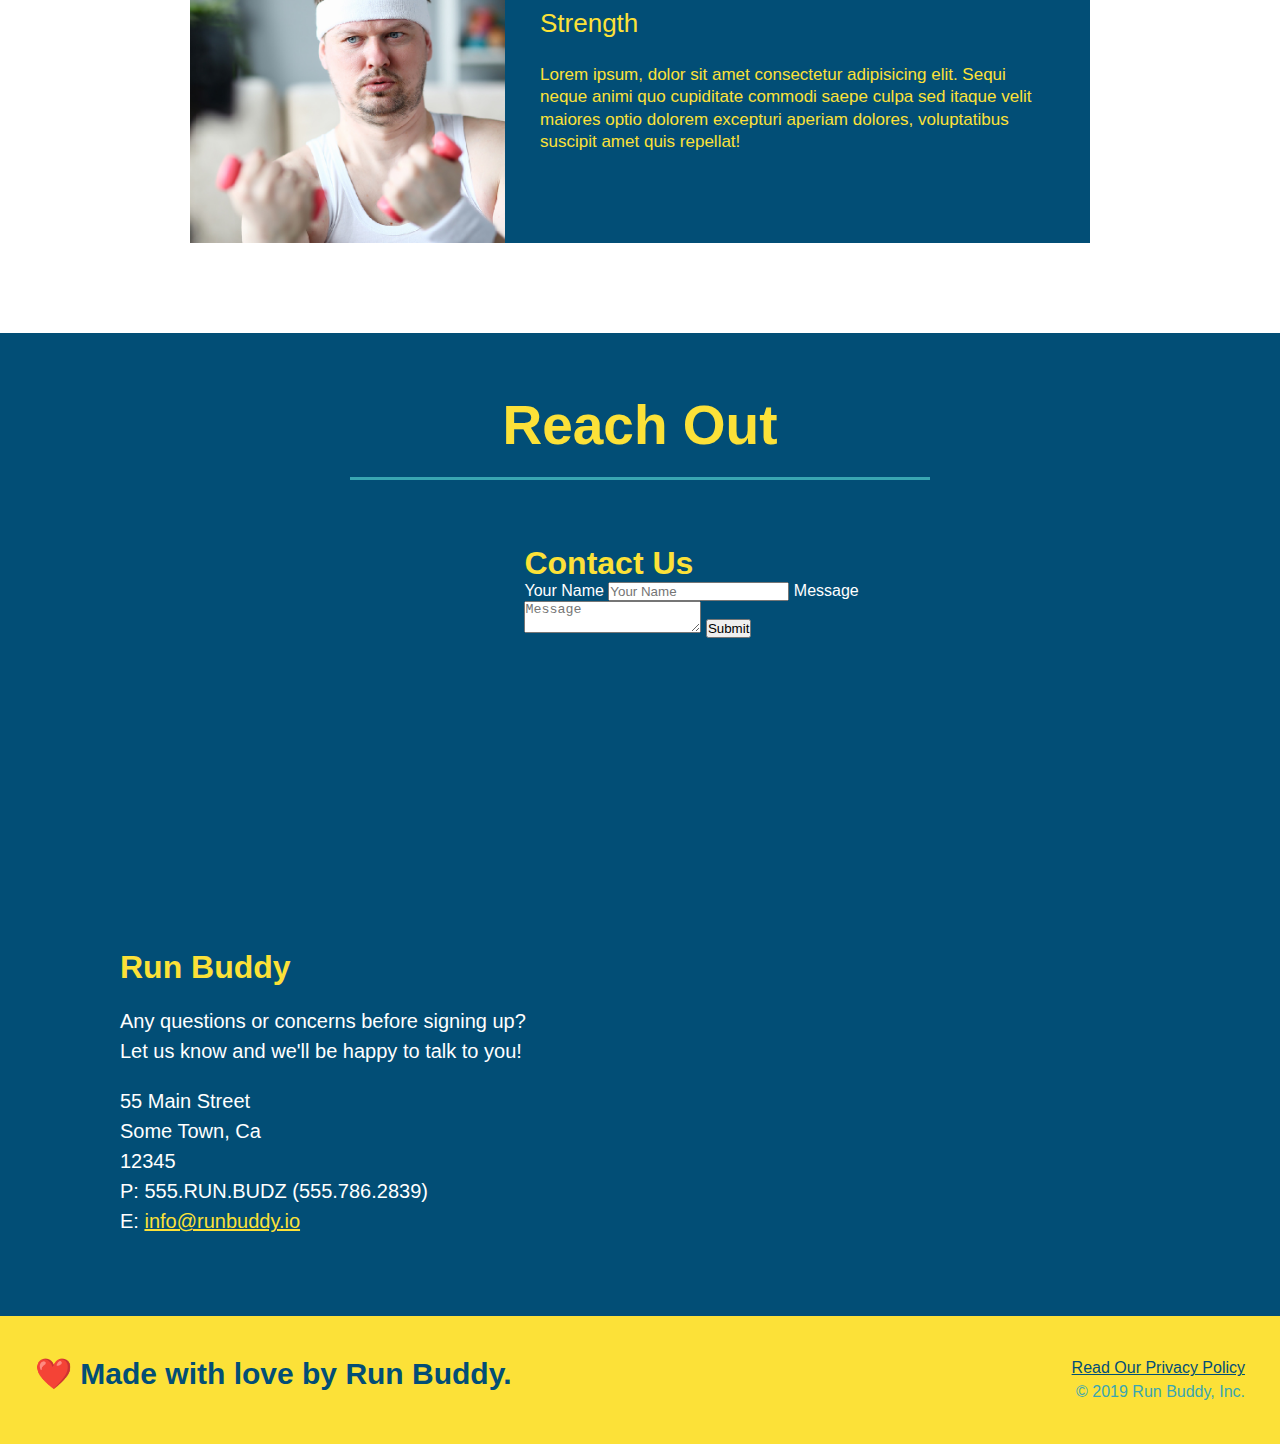
==== commit d3a20a48: "add flexbox to the steps" ====
--- a/src/index.html
+++ b/src/index.html
@@ -108,7 +108,7 @@
                 </div>
                 <div class="step-text">
                     <h4>Consult with One of Our Trainers</h4>
-                    <p>Are you here to build muscle, lose weight, or just feel good</p>
+                    <p>Are you here to build muscle, lose weight, or just feel good?</p>
                 </div>
             </div>
         </div>
@@ -121,7 +121,7 @@
                 </div>
                 <div class="step-text">
                     <h4>Get Running</h4>
-                    <p>Hit the ground running (literally) once your trainer lays out your plan</p>
+                    <p>Hit the ground running (literally) once your trainer lays out your plan.</p>
                 </div>
             </div>
         </div>
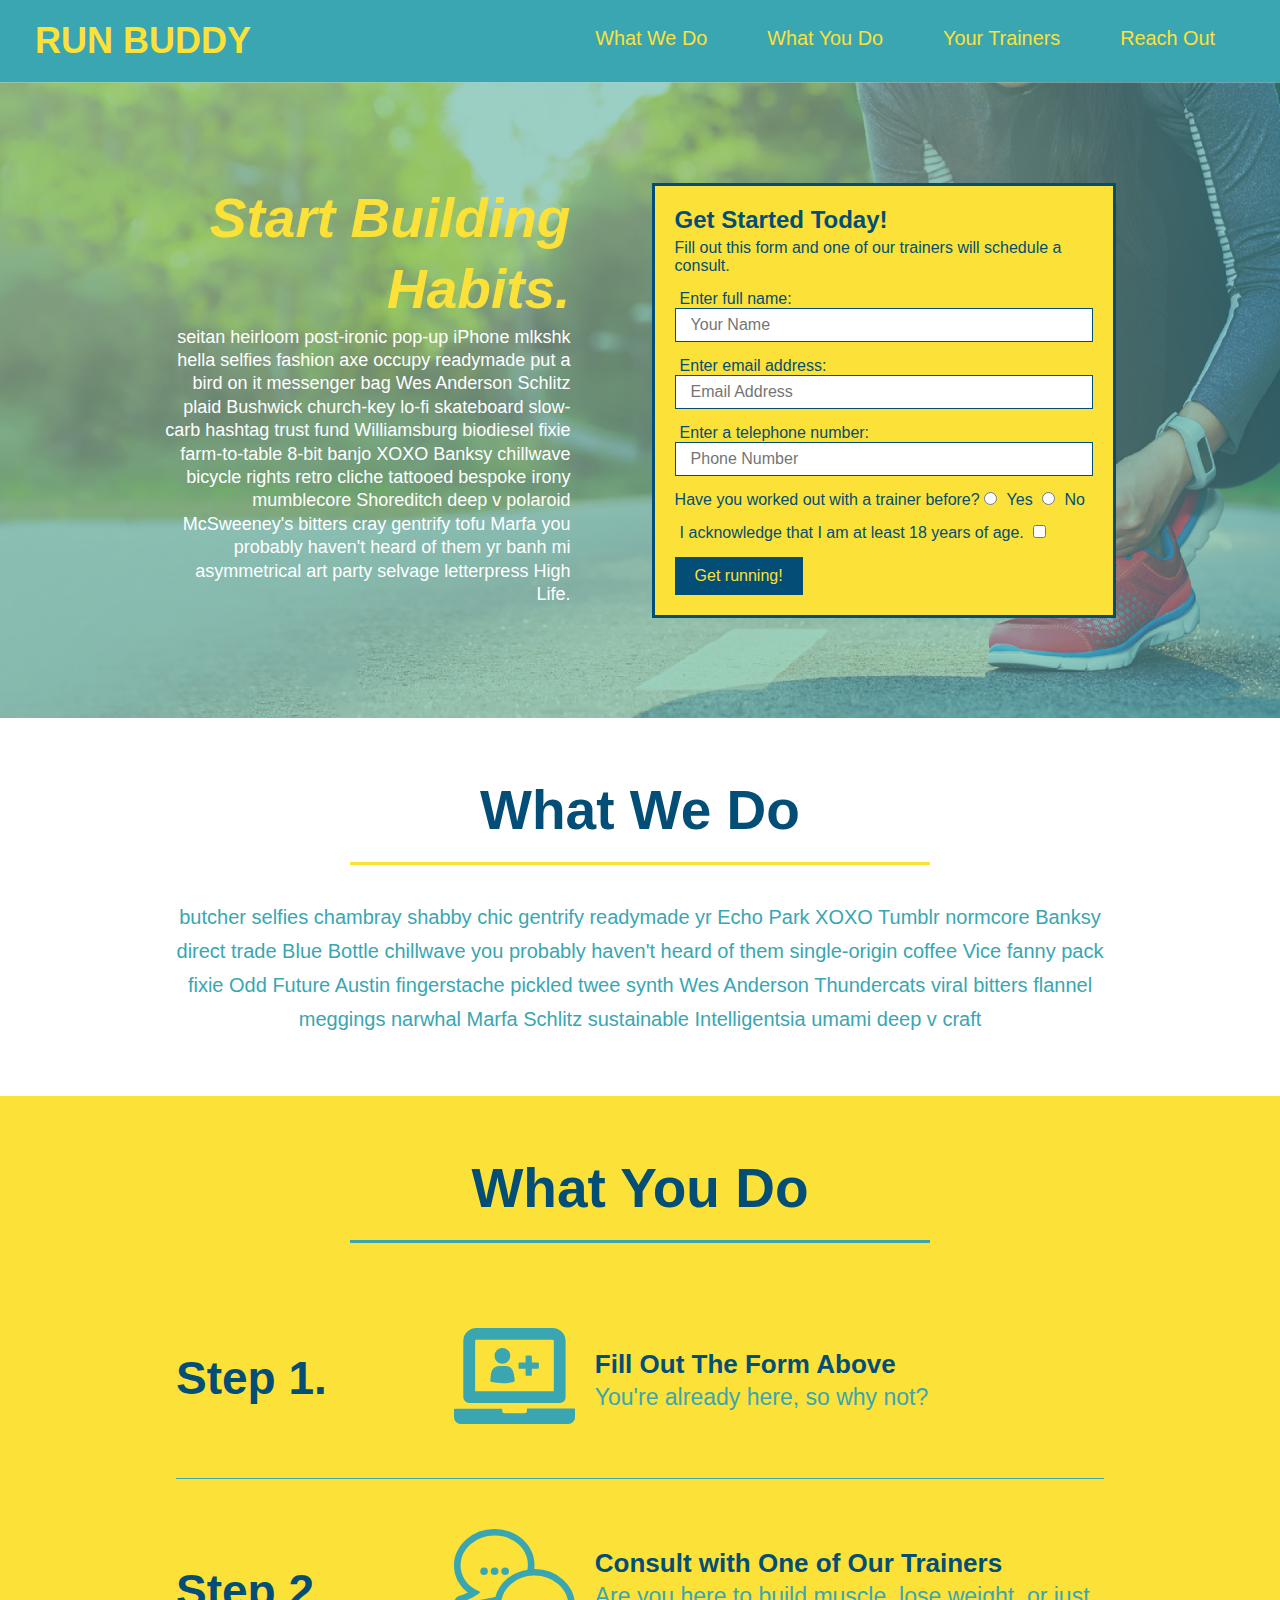
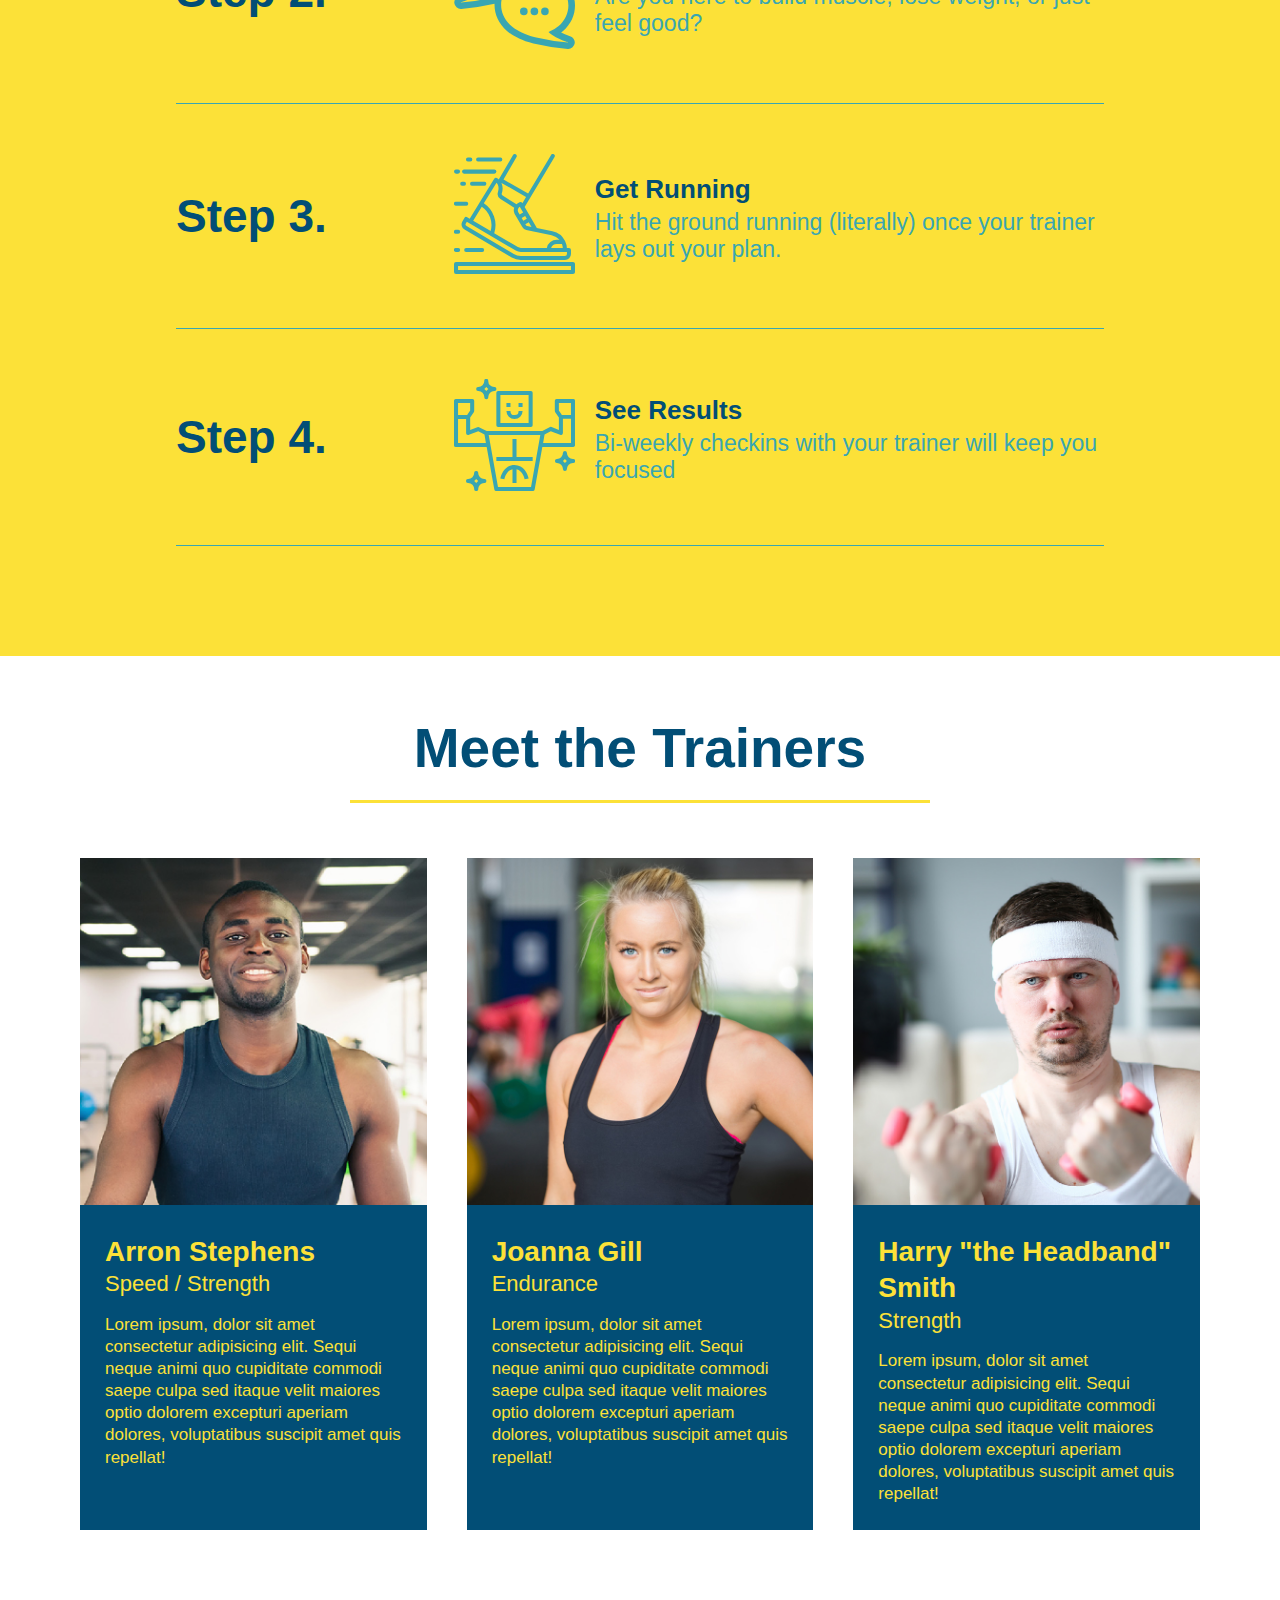
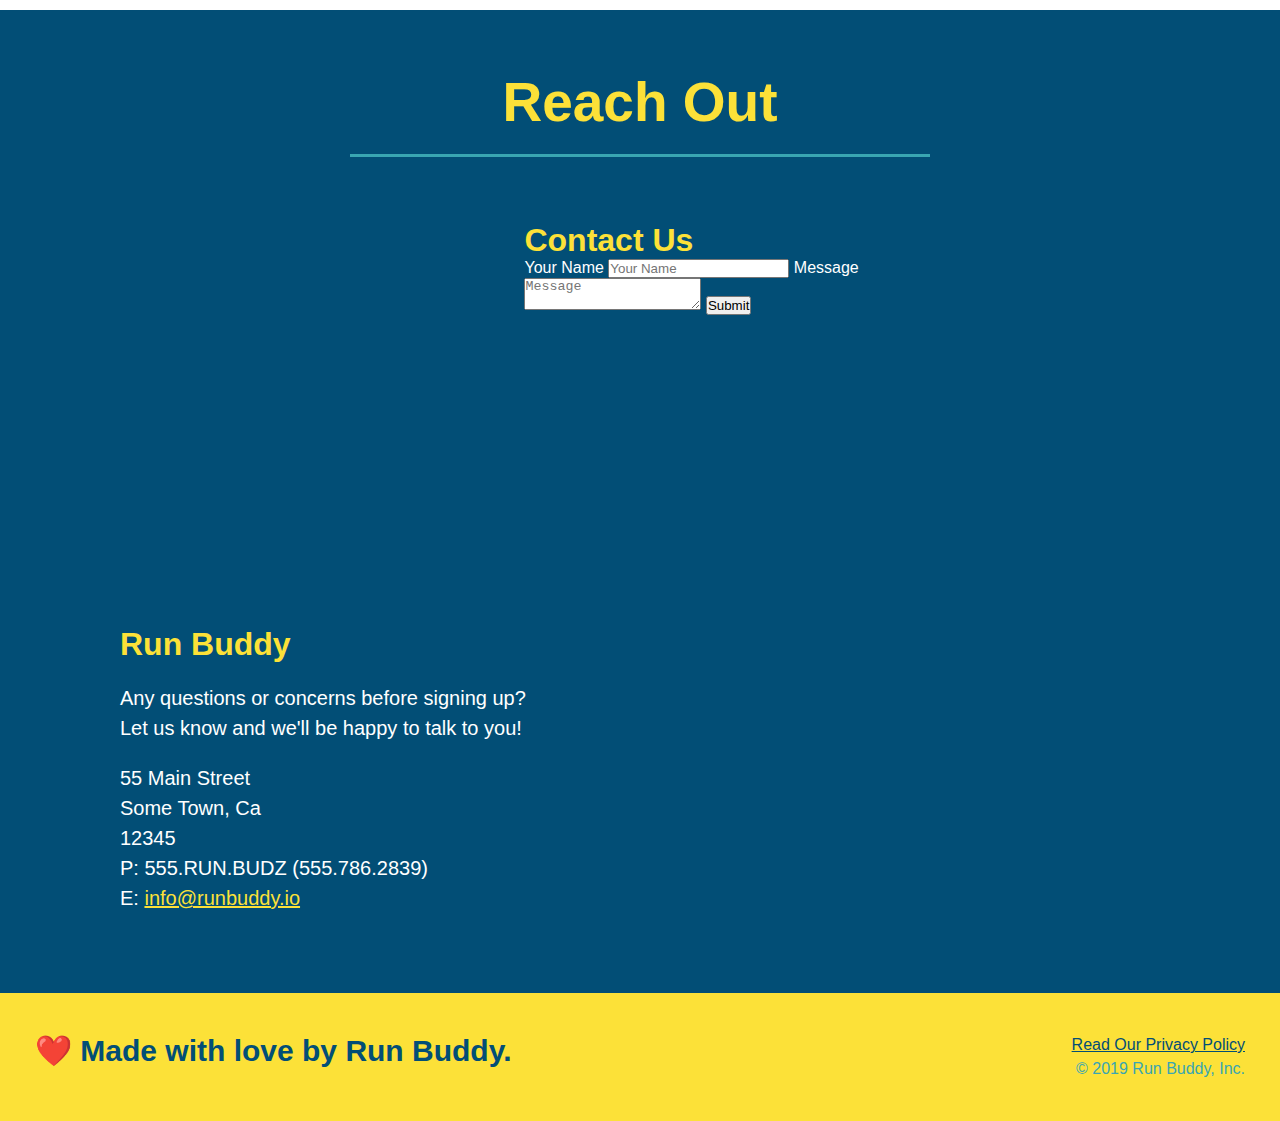
==== commit 4a5f2ea9: "add flexbox to the trainers" ====
--- a/src/index.html
+++ b/src/index.html
@@ -142,41 +142,43 @@
     </section>
 
     <!-- "meet the trainers" section -->
-    <section id="your-trainers" class="trainers">
+    <section id="your-trainers">
         <div class="flex-row">
             <h2 class="section-title primary-border">Meet the Trainers</h2>
         </div>
-
-        <article class="trainer">
-            <img src="./assets/images/trainer-1.jpg" alt="Arron Stephens in his workout clothes, ready to pump iron" />
-            <div class="trainer-bio text-left">
-                <h3>Arron Stephens</h3>
-                <h4>Speed / Strength</h4>
-                <p>Lorem ipsum, dolor sit amet consectetur adipisicing elit. Sequi neque animi quo cupiditate commodi saepe culpa sed itaque velit maiores optio dolorem excepturi aperiam dolores, voluptatibus suscipit amet quis repellat!</p>
-            </div>
-        </article>
-
-        <article class="trainer">
-            <div class="trainer-bio text-right">
-                <h3>Joanna Gill</h3>
-                <h4>Endurance</h4>
-                <p>
-                    Lorem ipsum, dolor sit amet consectetur adipisicing elit. Sequi neque animi quo cupiditate commodi saepe culpa sed itaque velit maiores optio dolorem excepturi aperiam dolores, voluptatibus suscipit amet quis repellat!
-                </p>
-            </div>
-            <img src="./assets/images/trainer-2.jpg" alt="Joanna Gill cooling off after a workout" />
-        </article>
-
-        <article class="trainer">
-            <img src="./assets/images/trainer-3.jpg" alt="Harry Smith wearing a headband and lifting comically small pink weights" />
-            <div class="trainer-bio text-left">
-                <h3>Harry "the Headband" Smith</h3>
-                <h4>Strength</h4>
-                <p>
-                    Lorem ipsum, dolor sit amet consectetur adipisicing elit. Sequi neque animi quo cupiditate commodi saepe culpa sed itaque velit maiores optio dolorem excepturi aperiam dolores, voluptatibus suscipit amet quis repellat!
-                </p>
-            </div>
-        </article>
+        <div class="trainers">
+            <article class="trainer">
+                <img src="assets/images/trainer-1.jpg" alt="Arron Stephens in his workout clothes, ready to pump iron" />
+                <div class="trainer-bio">
+                    <h3 class="trainer-name">Arron Stephens</h3>
+                    <h4 class="trainer-role">Speed / Strength</h4>
+                    <p>Lorem ipsum, dolor sit amet consectetur adipisicing elit. Sequi neque animi quo cupiditate commodi saepe culpa sed itaque velit maiores optio dolorem excepturi aperiam dolores, voluptatibus suscipit amet quis repellat!</p>
+                </div>
+            </article>
+
+            <article class="trainer">
+                <img src="assets/images/trainer-2.jpg" alt="Joanna Gill cooling off after a workout" />
+                <div class="trainer-bio">
+                    <h3 class="trainer-name">Joanna Gill</h3>
+                    <h4 class="trainer-role">Endurance</h4>
+                    <p>
+                        Lorem ipsum, dolor sit amet consectetur adipisicing elit. Sequi neque animi quo cupiditate commodi saepe culpa sed itaque velit maiores optio dolorem excepturi aperiam dolores, voluptatibus suscipit amet quis repellat!
+                    </p>
+                </div>
+
+            </article>
+
+            <article class="trainer">
+                <img src="assets/images/trainer-3.jpg" alt="Harry Smith wearing a headband and lifting comically small pink weights" />
+                <div class="trainer-bio">
+                    <h3 class="trainer-name">Harry "the Headband" Smith</h3>
+                    <h4 class="trainer-role">Strength</h4>
+                    <p>
+                        Lorem ipsum, dolor sit amet consectetur adipisicing elit. Sequi neque animi quo cupiditate commodi saepe culpa sed itaque velit maiores optio dolorem excepturi aperiam dolores, voluptatibus suscipit amet quis repellat!
+                    </p>
+                </div>
+            </article>
+        </div>
     </section>
 
     <!-- "reach out" section -->
--- a/src/assets/css/style.css
+++ b/src/assets/css/style.css
@@ -261,47 +261,42 @@
 
 /* Trainers Style Start */
 
+.trainers {
+    width: 100%;
+    margin: 0 auto;
+    display: flex;
+    flex-wrap: wrap;
+    justify-content: space-around;
+}
+
 .trainer {
-    width: 900px;
-    margin: 0 auto 30px auto;
+    margin: 20px;
     background: #024e76;
     color: #fce138;
-    overflow: auto;
+    flex: 1;
 }
 
 .trainer img {
-    width: 35%;
-    float: left;
+    width: 100%;
 }
 
 .trainer-bio {
-    padding: 35px;
-    float: left;
-    width: 65%;
+    padding: 25px;
+    line-height: 1.3;
 }
 
 .trainer-bio h3 {
-    font-size: 32px;
-    margin-bottom: 8px;
+    font-size: 28px;
 }
 
 .trainer-bio h4 {
     font-weight: lighter;
-    font-size: 26px;
-    margin-bottom: 25px;
+    font-size: 22px;
+    margin-bottom: 15px;
 }
 
 .trainer-bio p {
     font-size: 17px;
-    line-height: 1.3;
-}
-
-.text-left {
-    text-align: left;
-}
-
-.text-right {
-    text-align: right;
 }
 
 
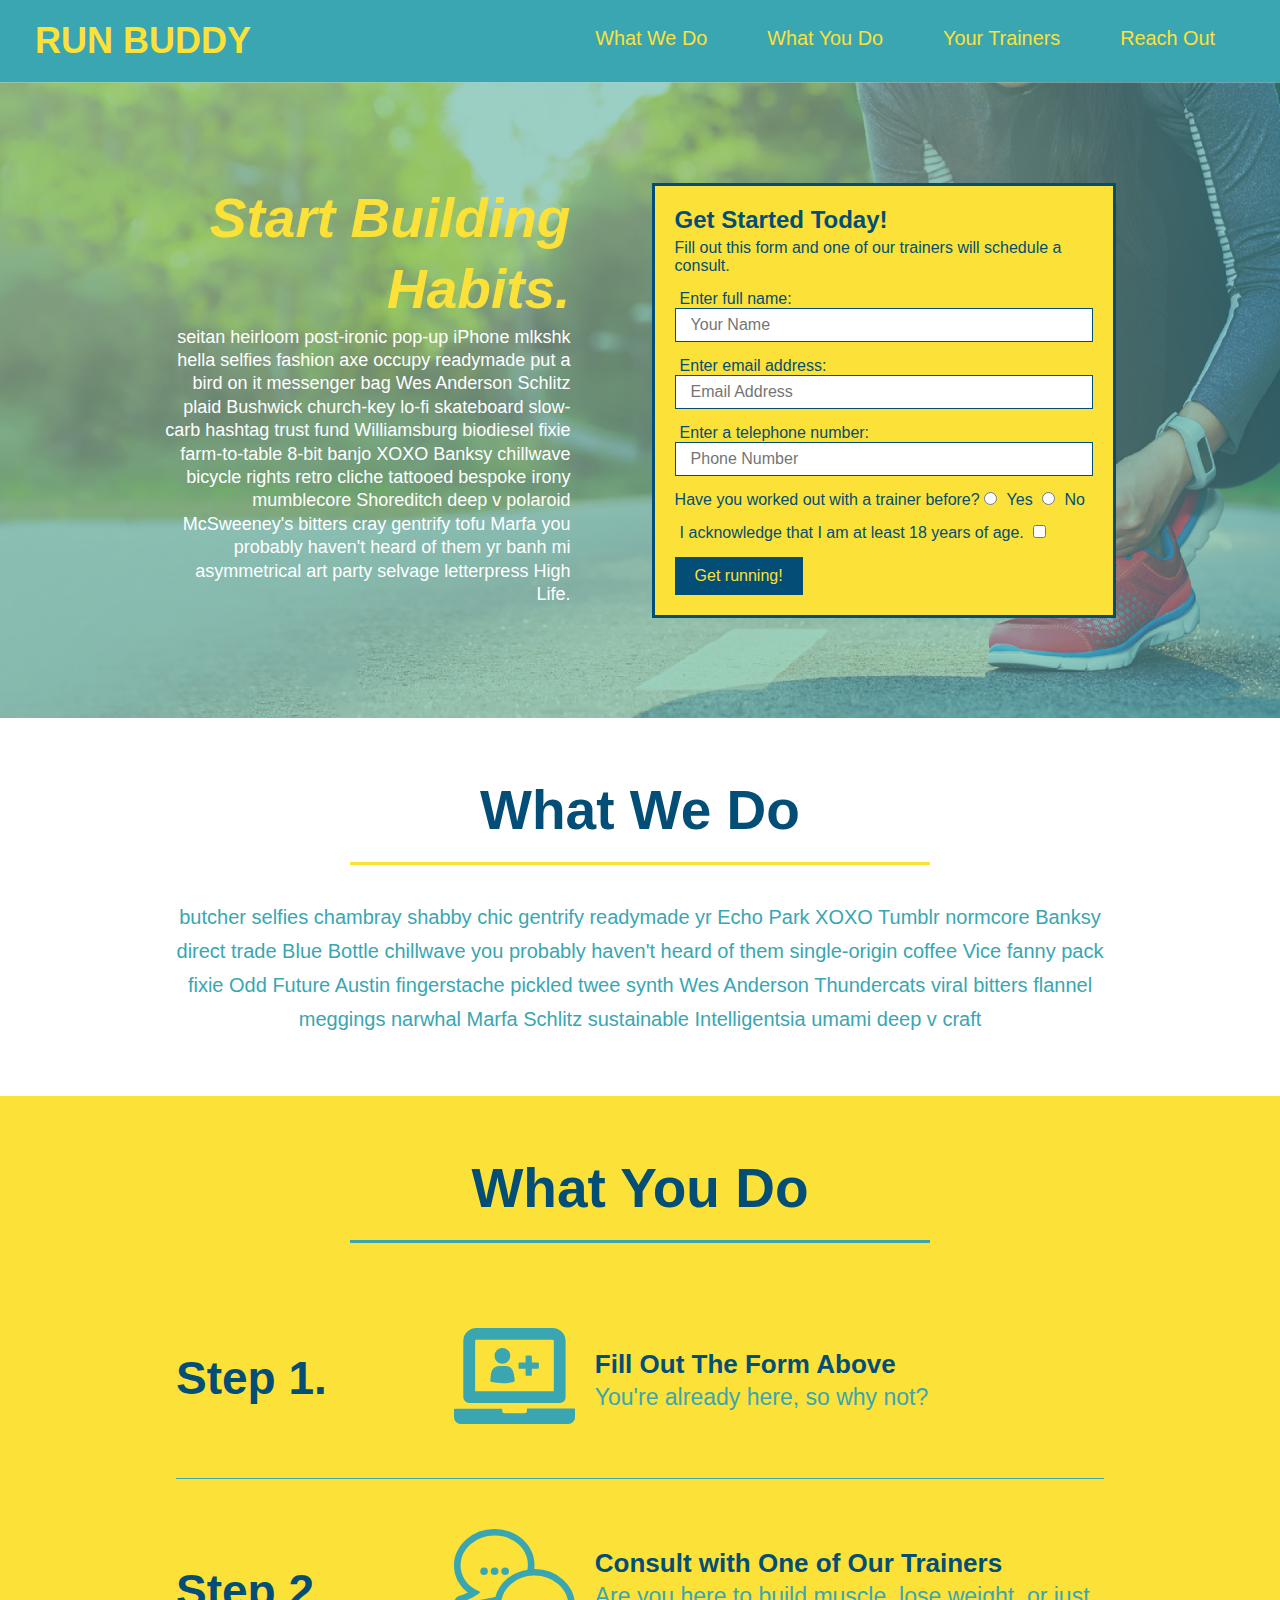
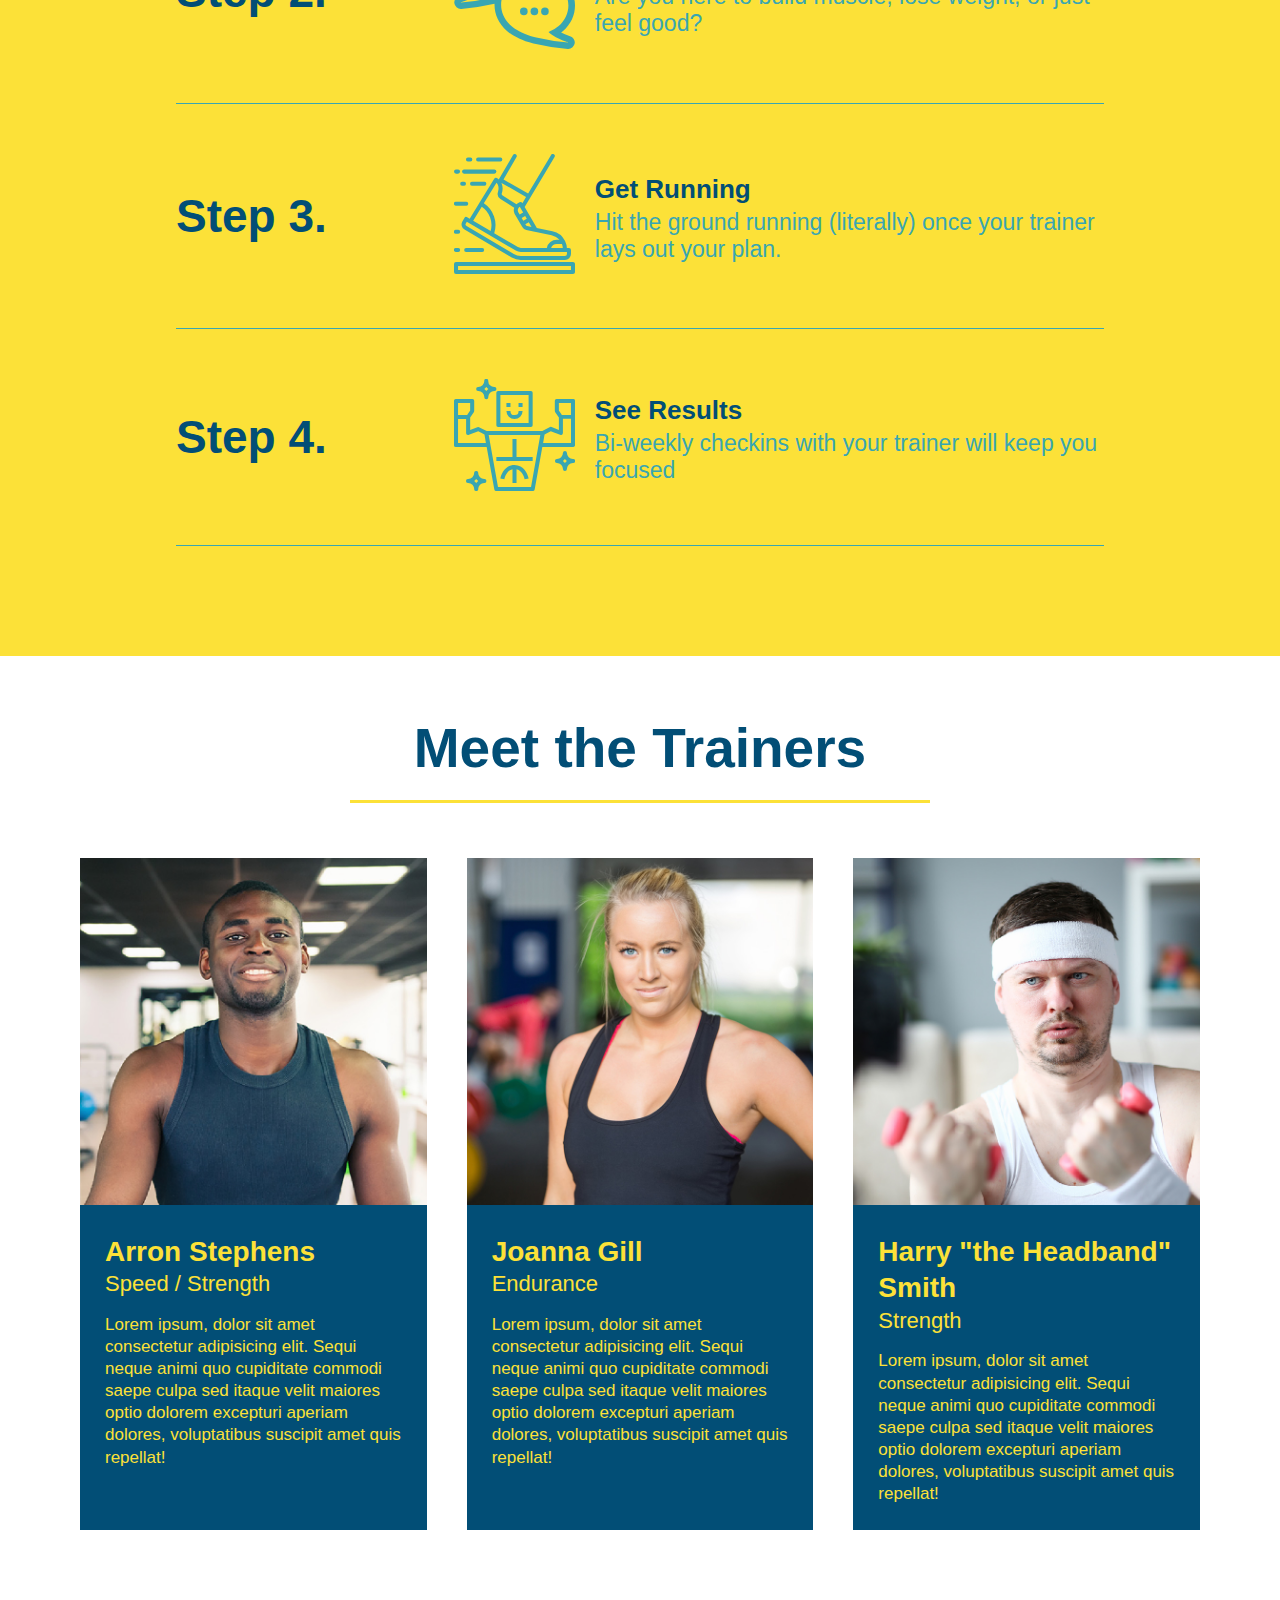
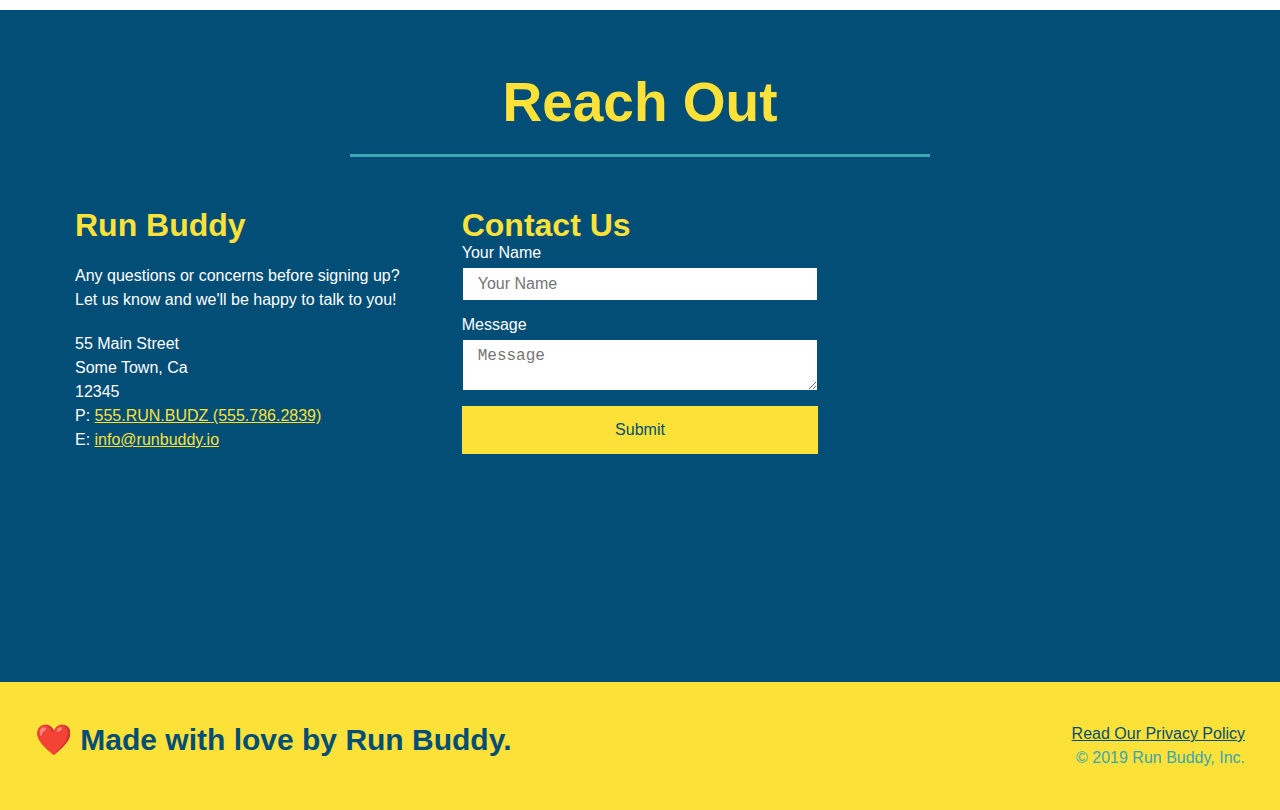
==== commit d1f285af: "add flexbox to reachout" ====
--- a/src/index.html
+++ b/src/index.html
@@ -187,9 +187,23 @@
             <h2 class="section-title secondary-border">Reach Out</h2>
         </div>
         <div class="contact-info">
-            <iframe src="https://www.google.com/maps/embed?pb=!1m18!1m12!1m3!1d3147.1079747227936!2d-120.42364418397035!3d37.92790791110593!2m3!1f0!2f0!3f0!3m2!1i1024!2i768!4f13.1!3m3!1m2!1s0x8090c49129b6ac57%3A0xb56c7eb95a2cd8bd!2sMain%20St%2C%20California%2095327!5e0!3m2!1sen!2sus!4v1616426329495!5m2!1sen!2sus"
-                style="border:0;" allowfullscreen="" loading="lazy">
-          </iframe>
+            <div>
+                <h3>Run Buddy</h3>
+                <p>
+                    Any questions or concerns before signing up?
+                    <br /> Let us know and we'll be happy to talk to you!
+                </p>
+
+                <address>
+                55 Main Street <br />
+                Some Town, Ca <br />
+                12345 <br />
+                P: <a href="tel:555.786.2839">555.RUN.BUDZ (555.786.2839)</a><br />
+                E: <a href="mailto://info@runbuddy.io">info@runbuddy.io</a>
+              </address>
+
+            </div>
+
             <div class="contact-form">
                 <h3>Contact Us</h3>
                 <form>
@@ -202,20 +216,9 @@
                     <button type="submit">Submit</button>
                 </form>
             </div>
-            <div>
-                <h3>Run Buddy</h3>
-                <p>
-                    Any questions or concerns before signing up?
-                    <br> Let us know and we'll be happy to talk to you!
-                </p>
-                <address>
-              55 Main Street <br>
-              Some Town, Ca <br>
-              12345<br>
-              P: 555.RUN.BUDZ (555.786.2839)<br>
-              E: <a href="mailto:info@runbuddy.io">info@runbuddy.io</a>
-            </address>
-            </div>
+
+            <iframe src="https://www.google.com/maps/embed?pb=!1m14!1m12!1m3!1d12182.30520634488!2d-74.0652613!3d40.2407219!2m3!1f0!2f0!3f0!3m2!1i1024!2i768!4f13.1!5e0!3m2!1sen!2sus!4v1561060983193!5m2!1sen!2sus" frameborder="0" style="border:0" allowfullscreen></iframe>
+
         </div>
     </section>
 
--- a/src/assets/css/style.css
+++ b/src/assets/css/style.css
@@ -313,17 +313,22 @@
     color: #fce138;
 }
 
+.contact-info {
+    display: flex;
+    justify-content: space-between;
+    flex-wrap: wrap;
+}
+
+.contact-info>* {
+    flex: 1;
+    margin: 15px;
+}
+
 .contact-info iframe {
-    width: 400px;
     height: 400px;
 }
 
 .contact-info div {
-    width: 410px;
-    display: inline-block;
-    vertical-align: top;
-    text-align: left;
-    margin: 30px 0 0 60px;
     color: white;
 }
 
@@ -336,7 +341,7 @@
 .contact-info address {
     margin: 20px 0;
     line-height: 1.5;
-    font-size: 20px;
+    font-size: 16px;
     font-style: normal;
 }
 
@@ -344,6 +349,28 @@
     color: #fce138;
 }
 
+.contact-form input,
+.contact-form textarea {
+    border: 1px solid #024e76;
+    display: block;
+    padding: 7px 15px;
+    font-size: 16px;
+    color: #024e76;
+    width: 100%;
+    margin-bottom: 15px;
+    margin-top: 5px;
+}
+
+.contact-form button {
+    width: 100%;
+    border: none;
+    background: #fce138;
+    color: #024e76;
+    text-align: center;
+    padding: 15px 0;
+    font-size: 16px;
+}
+
 
 /* ReachOut Style End */
 
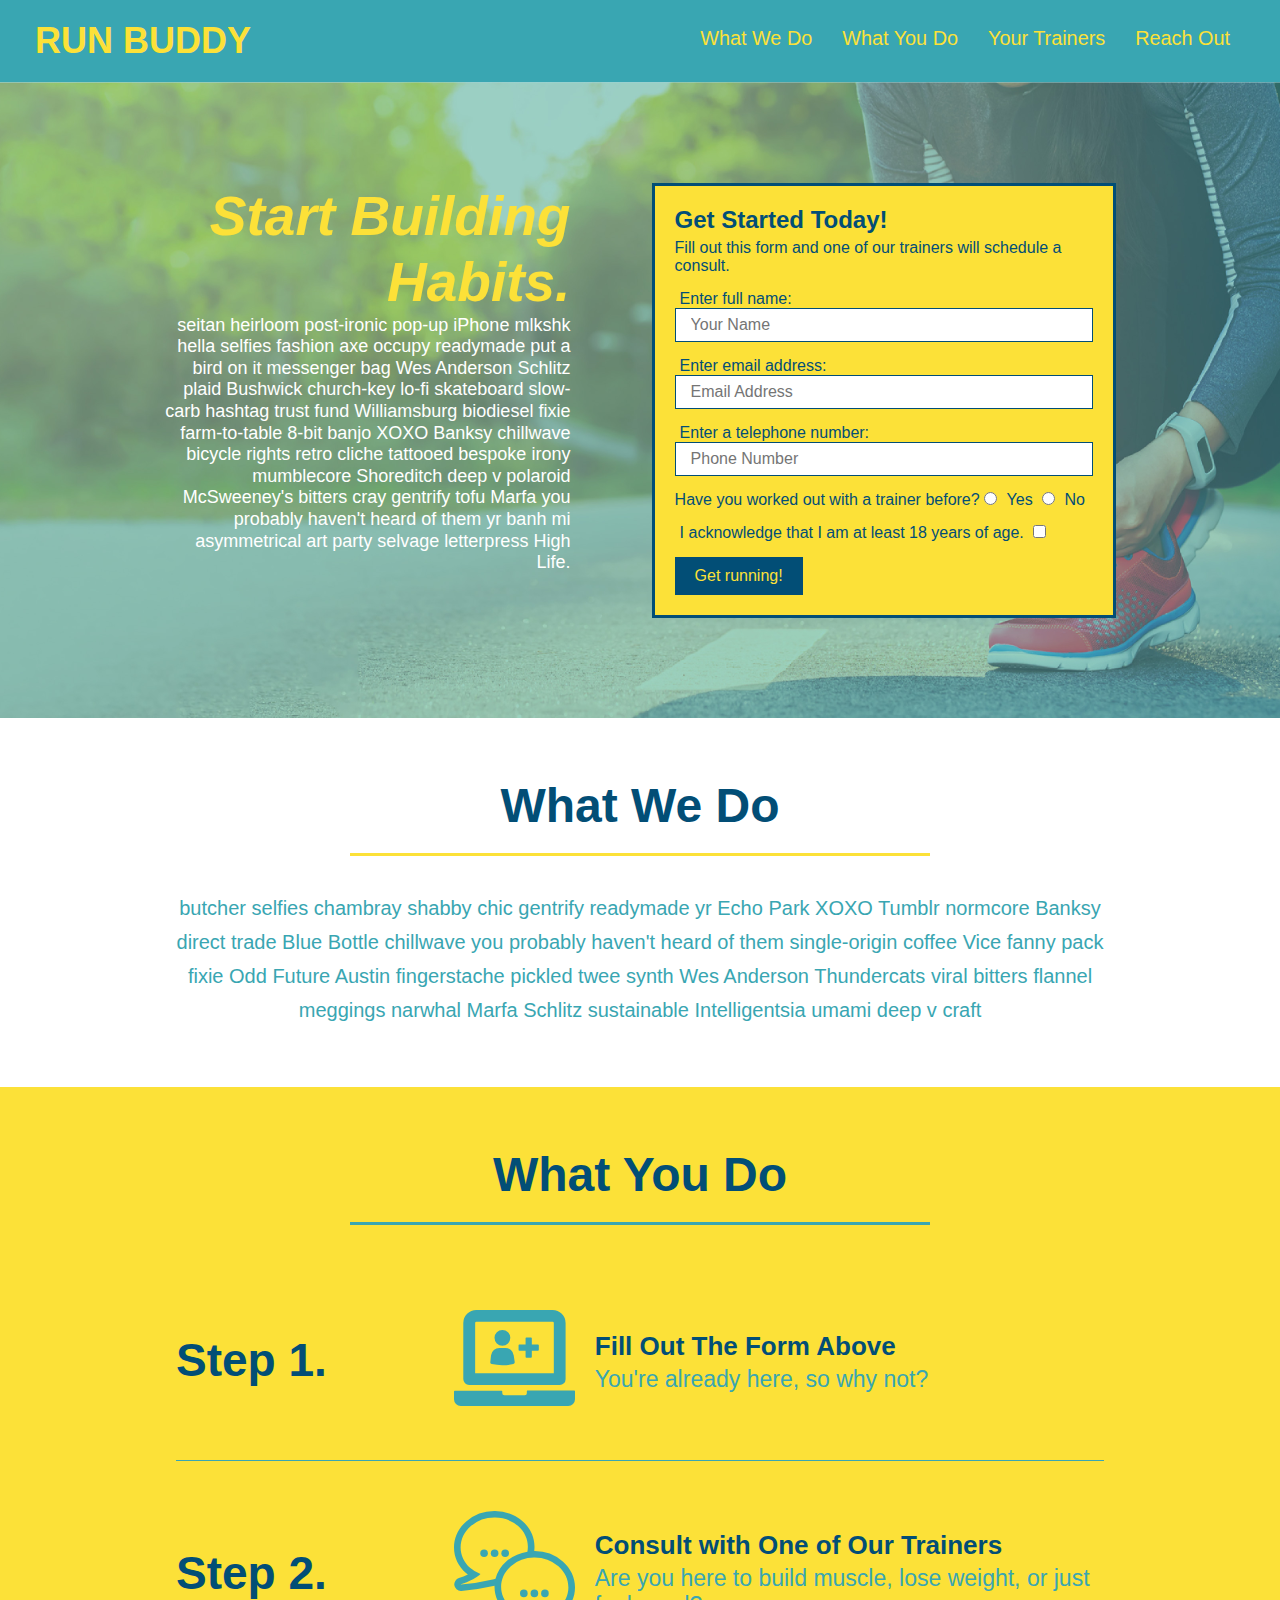
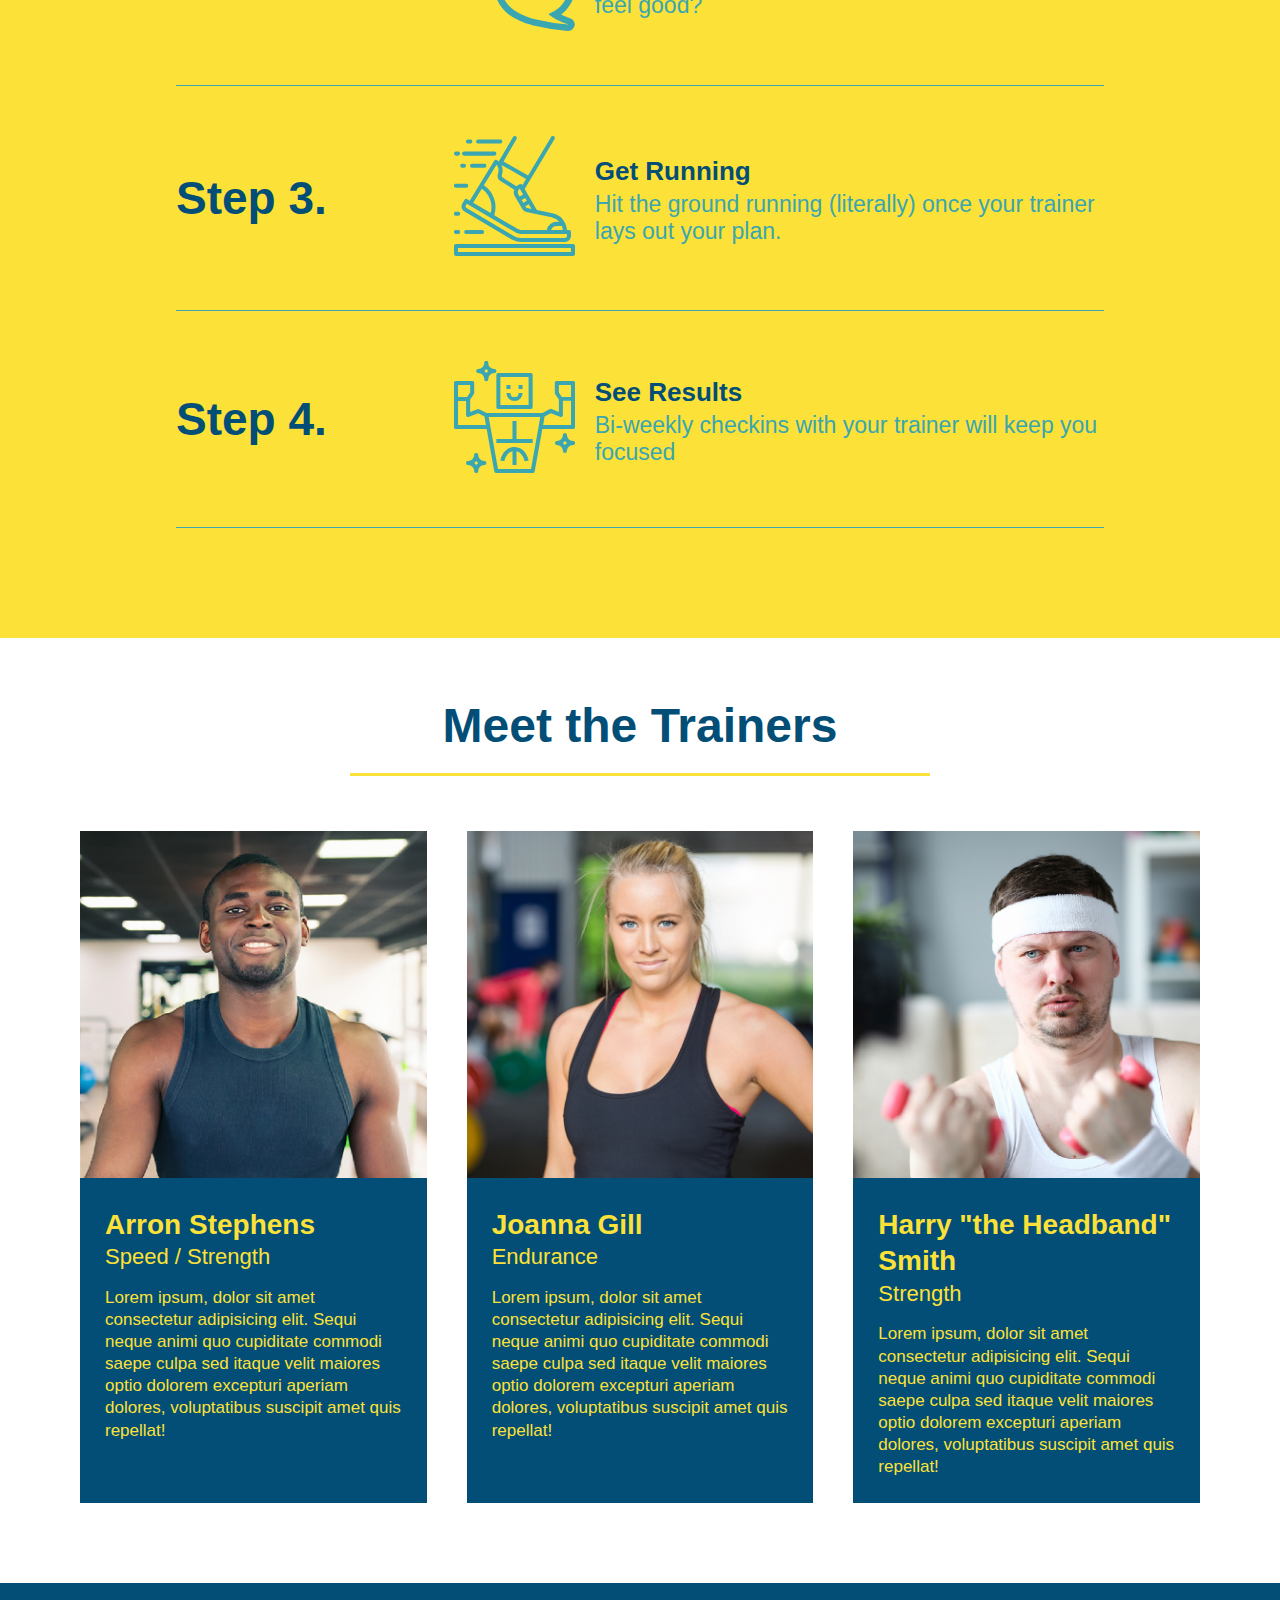
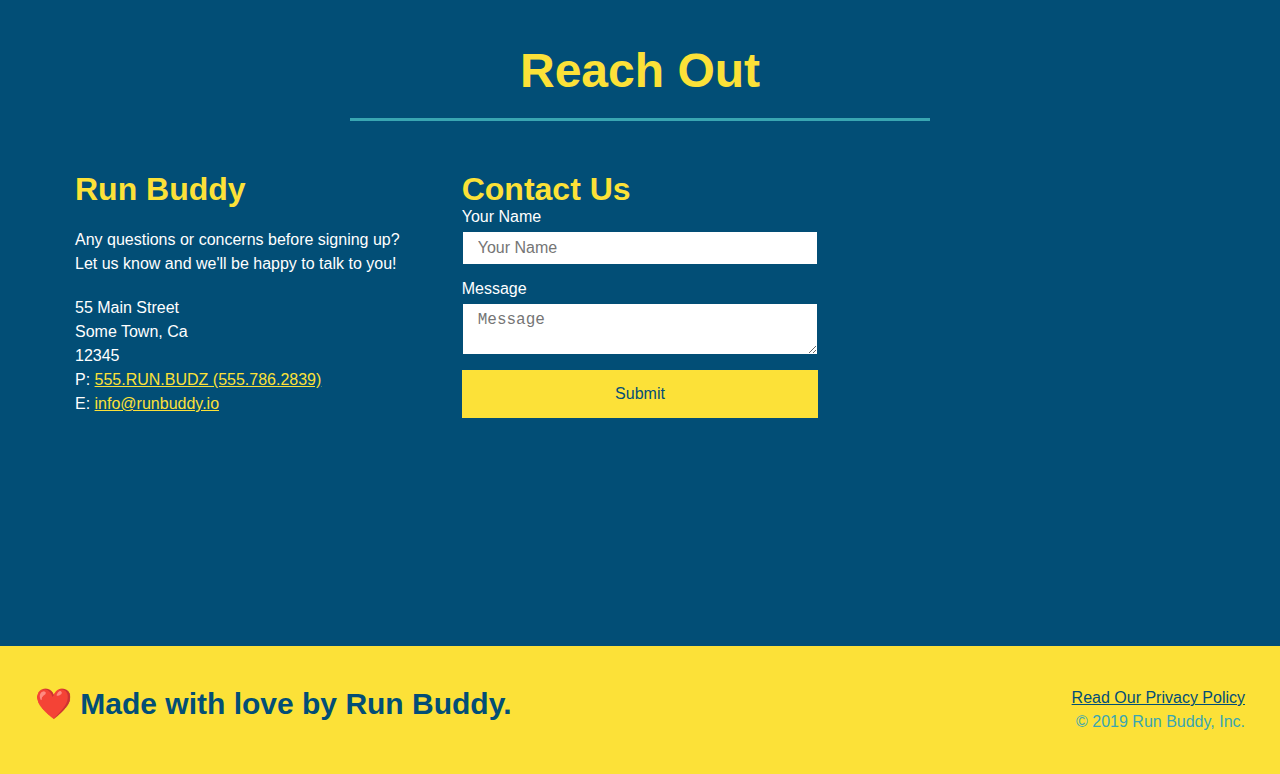
==== commit e2c7916c: "add 980px media query" ====
--- a/src/index.html
+++ b/src/index.html
@@ -3,6 +3,8 @@
 
 <head>
     <meta charset="UTF-8" />
+    <meta name="viewport" content="width=device-width, initial-scale=1.0" />
+
     <title>Run Buddy</title>
 
     <link rel="stylesheet" href="assets/css/style.css" />
--- a/src/assets/css/style.css
+++ b/src/assets/css/style.css
@@ -49,7 +49,7 @@
 }
 
 header nav ul li a {
-    margin: 0 30px;
+    padding: 10px 15px;
     font-weight: lighter;
     font-size: 1.55vw;
 }
@@ -95,7 +95,7 @@
 }
 
 .section-title {
-    font-size: 55px;
+    font-size: 48px;
     border-bottom: 3px solid;
     color: #024e76;
     padding-bottom: 20px;
@@ -125,6 +125,7 @@
     display: flex;
     justify-content: center;
     flex-wrap: wrap;
+    align-items: flex-start;
 }
 
 .hero-form {
@@ -173,7 +174,7 @@
     margin: 3.5%;
     color: #fff;
     font-size: 18px;
-    line-height: 1.3;
+    line-height: 1.2;
 }
 
 .hero-cta h2 {
@@ -376,4 +377,6 @@
 
 .flex-row {
     display: flex;
-}+}
+
+@media screen and (max-width: 980px) {}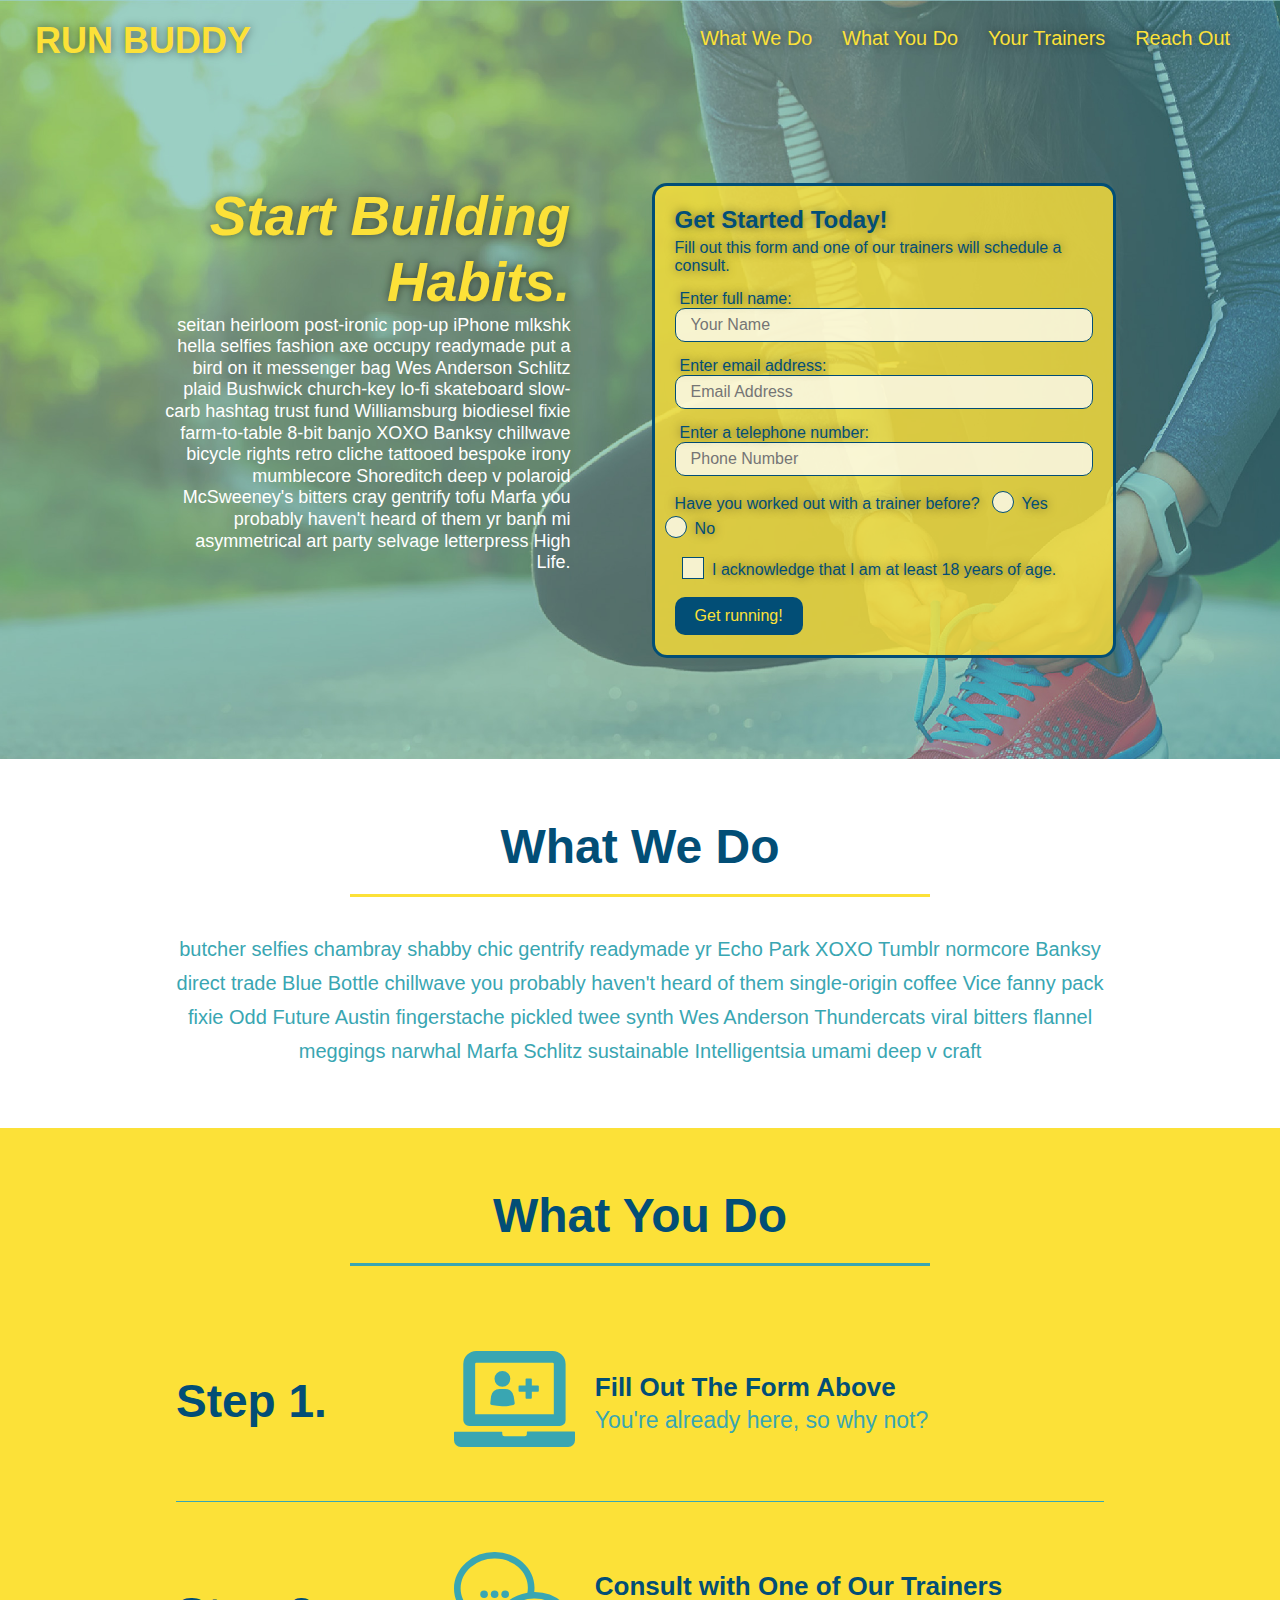
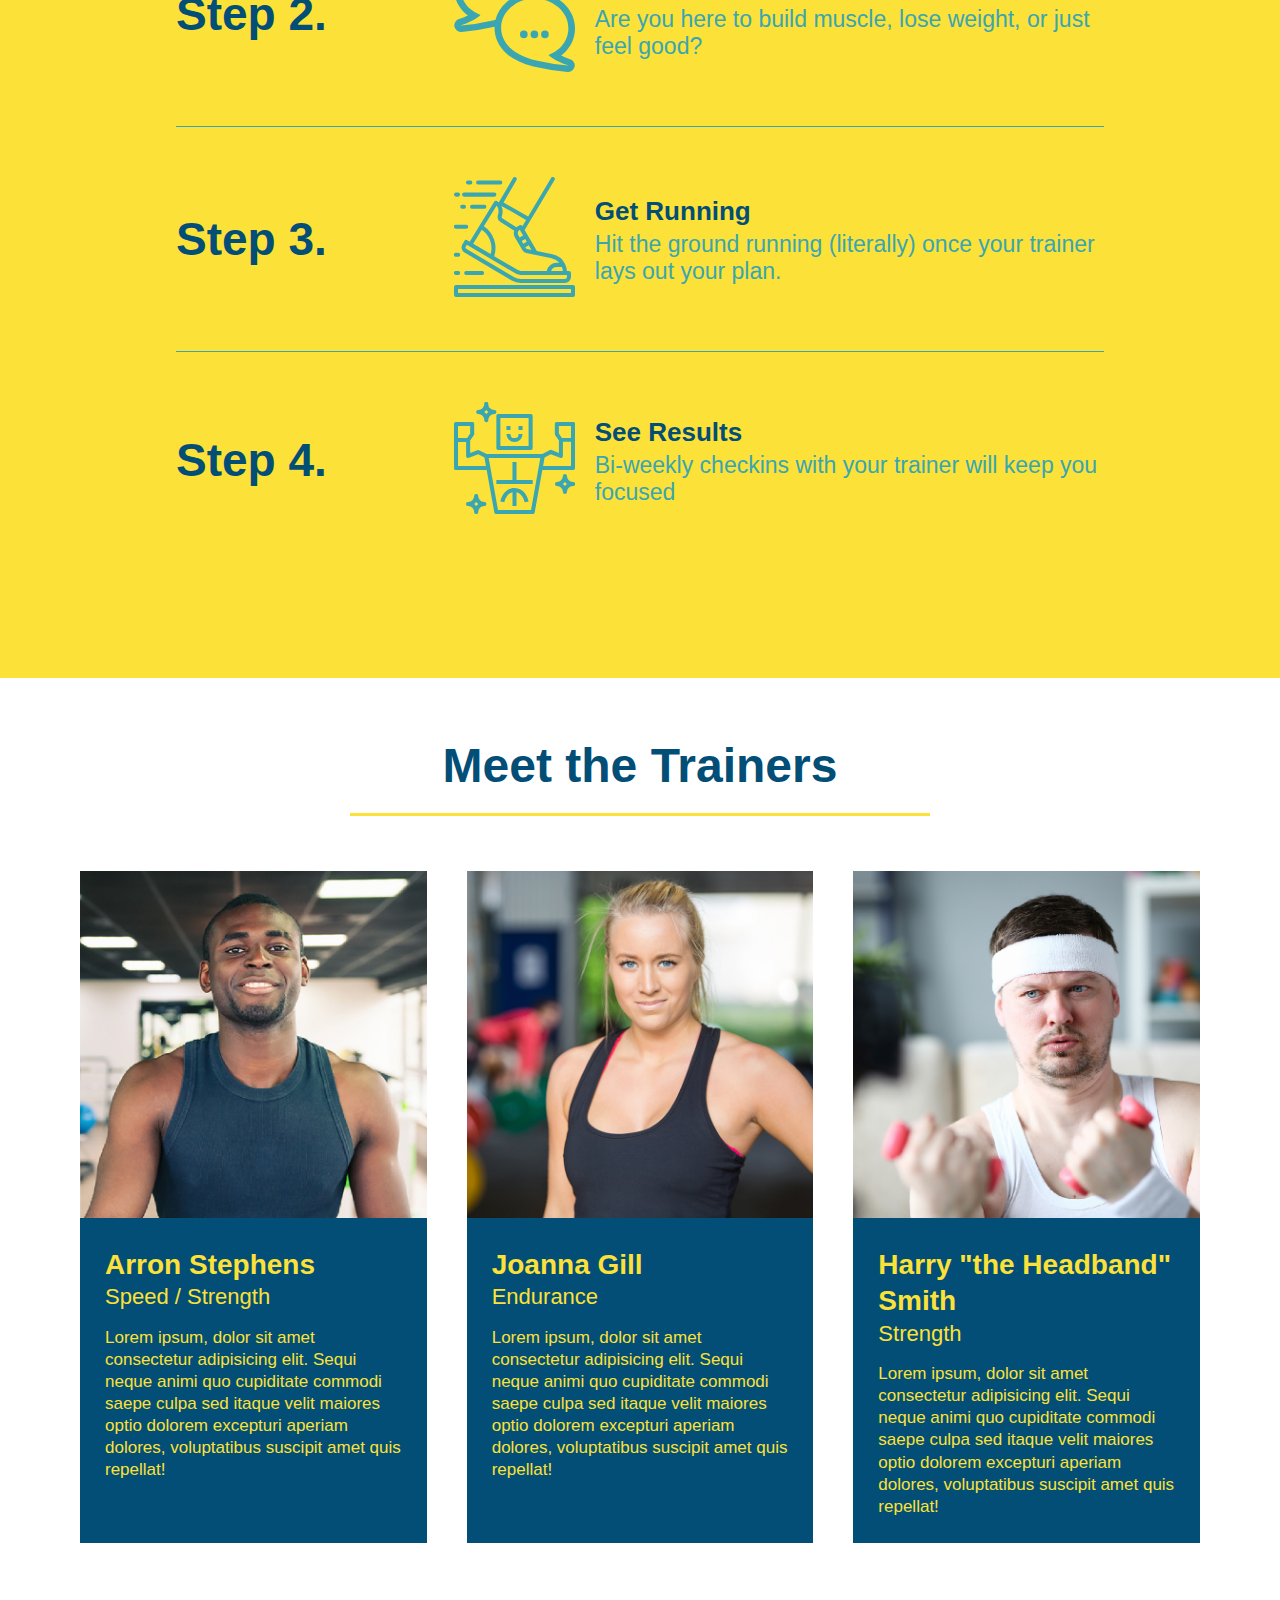
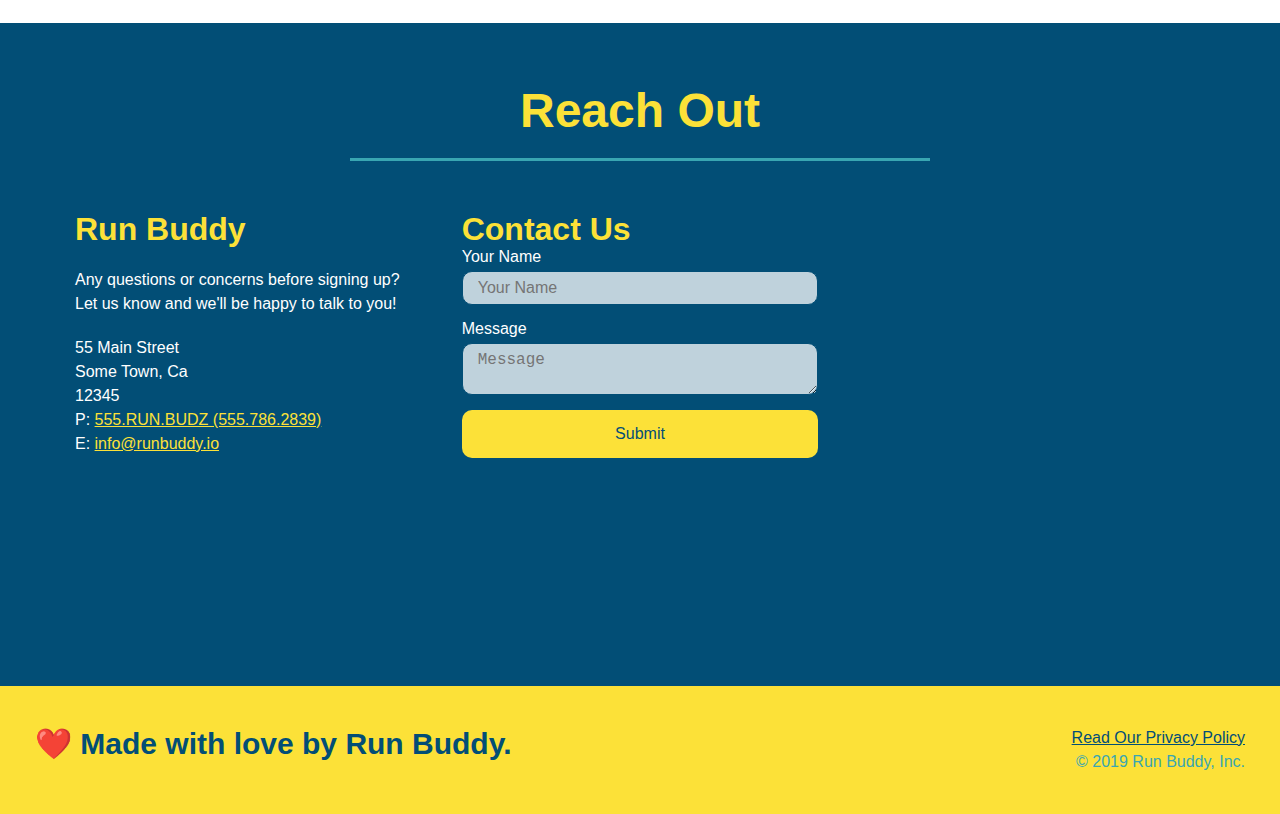
==== commit daef39ba: "final css touches" ====
--- a/src/index.html
+++ b/src/index.html
@@ -55,14 +55,20 @@
                 <input type="text" placeholder="Phone Number" name="phone" id="phone" class="form-input">
                 <p>
                     Have you worked out with a trainer before?
-                    <input type="radio" name="trainer-confirm" id="trainer-yes" />
-                    <label for="trainer-yes">Yes</label>
-                    <input type="radio" name="trainer-confirm" id="trainer-no" />
-                    <label for="trainer-no">No</label>
+                    <span class="radio-wrapper">
+                      <input type="radio" name="trainer-confirm" id="trainer-yes" />
+                      <label for="trainer-yes">Yes</label>
+                    </span>
+                    <span class="radio-wrapper">
+                      <input type="radio" name="trainer-confirm" id="trainer-no" />
+                      <label for="trainer-no">No</label>
+                    </span>
                 </p>
                 <p>
-                    <label for="checkbox">I acknowledge that I am at least 18 years of age.</label>
-                    <input type="checkbox" name="age-confirm" id="checkbox" />
+                    <span class="checkbox-wrapper">
+                      <input type="checkbox" name="age-confirm" id="checkbox" />
+                      <label for="checkbox">I acknowledge that I am at least 18 years of age.</label>
+                    </span>
                 </p>
                 <button type="submit">Get running!</button>
             </form>
--- a/src/assets/css/style.css
+++ b/src/assets/css/style.css
@@ -1,3 +1,9 @@
+:root {
+    --primary-color: #fce138;
+    --secondary-color: #024e76;
+    --tertiary-color: #39a6b2;
+}
+
 * {
     margin: 0;
     padding: 0;
@@ -5,7 +11,7 @@
 }
 
 body {
-    color: #39a6b2;
+    color: var(--tertiary-color);
     font-family: Helvetica, Arial, sans-serif;
 }
 
@@ -14,22 +20,32 @@
 
 header {
     padding: 20px 35px;
-    background-color: #39a6b2;
+    background-color: var(--tertiary-color);
     display: flex;
     justify-content: space-between;
     flex-wrap: wrap;
+    top: 0;
+    position: -webkit-sticky;
+    position: sticky;
+    background-image: url("../images/hero-bg.jpg");
+    background-size: cover;
+    background-position: center;
+    background-attachment: fixed;
+    background-position: 80%;
+    z-index: 9999;
 }
 
 header h1 {
     font-weight: bold;
     margin: 0;
     font-size: 36px;
-    color: #fce138;
+    color: var(--primary-color);
+    text-shadow: 0 0 10px rgba(0, 0, 0, 0.5);
 }
 
 header a {
     text-decoration: none;
-    color: #fce138;
+    color: var(--primary-color)
 }
 
 header nav {
@@ -52,6 +68,14 @@
     padding: 10px 15px;
     font-weight: lighter;
     font-size: 1.55vw;
+    text-shadow: 0 0 10px rgba(0, 0, 0, 0.5);
+}
+
+header nav ul li a:hover {
+    background: var(--primary-color);
+    color: var(--secondary-color);
+    border-radius: 15px;
+    text-shadow: none;
 }
 
 
@@ -64,13 +88,13 @@
     display: flex;
     justify-content: space-between;
     flex-wrap: wrap;
-    background: #fce138;
+    background: var(--primary-color);
     width: 100%;
     padding: 40px 35px;
 }
 
 footer h2 {
-    color: #024e76;
+    color: var(--secondary-color);
     font-size: 30px;
     margin: 0;
 }
@@ -81,7 +105,7 @@
 }
 
 footer a {
-    color: #024e76;
+    color: var(--secondary-color);
 }
 
 
@@ -97,7 +121,7 @@
 .section-title {
     font-size: 48px;
     border-bottom: 3px solid;
-    color: #024e76;
+    color: var(--secondary-color);
     padding-bottom: 20px;
     text-align: center;
     margin: 0 auto 35px auto;
@@ -105,11 +129,11 @@
 }
 
 .primary-border {
-    border-color: #fce138;
+    border-color: var(--primary-color);
 }
 
 .secondary-border {
-    border-color: #39a6b2;
+    border-color: var(--tertiary-color);
 }
 
 
@@ -122,6 +146,8 @@
     background-image: url("../images/hero-bg.jpg");
     background-size: cover;
     background-position: center;
+    background-attachment: fixed;
+    background-position: 80%;
     display: flex;
     justify-content: center;
     flex-wrap: wrap;
@@ -129,12 +155,16 @@
 }
 
 .hero-form {
-    border: 3px solid #024e76;
-    background-color: #fce138;
+    border: 3px solid var(--secondary-color);
+    background-color: rgb(252, 225, 56, 0.8);
+    -webkit-border-radius: 15px;
+    -moz-border-radius: 15px;
+    border-radius: 15px;
     padding: 20px;
-    color: #024e76;
+    color: var(--secondary-color);
     width: 40%;
     margin: 3.5%;
+    text-shadow: 0 0 10px rgba(0, 0, 0, 0.5);
 }
 
 .hero-form p {
@@ -147,13 +177,22 @@
 }
 
 .form-input {
-    border: 1px solid #024e76;
+    border: 1px solid var(--secondary-color);
     display: block;
     padding: 7px 15px;
     font-size: 16px;
-    color: #024e76;
+    color: var(--secondary-color);
     width: 100%;
     margin-bottom: 15px;
+    -webkit-border-radius: 10px;
+    -moz-border-radius: 10px;
+    border-radius: 10px;
+    background-color: rgba(255, 255, 255, 0.75);
+}
+
+.form-input:focus {
+    background-color: rgba(255, 255, 255, 1);
+    outline: none;
 }
 
 .hero-form label {
@@ -161,11 +200,18 @@
 }
 
 .hero-form button {
-    color: #fce138;
-    background-color: #024e76;
+    color: var(--primary-color);
+    background-color: var(--secondary-color);
     border: none;
     padding: 10px 20px;
     font-size: 16px;
+    -webkit-border-radius: 10px;
+    -moz-border-radius: 10px;
+    border-radius: 10px;
+}
+
+.hero-form button:hover {
+    background-color: var(--tertiary-color);
 }
 
 .hero-cta {
@@ -180,7 +226,71 @@
 .hero-cta h2 {
     font-style: italic;
     font-size: 55px;
-    color: #fce138;
+    color: var(--primary-color);
+    text-shadow: 0 0 10px rgba(0, 0, 0, 0.5);
+}
+
+.checkbox-wrapper input,
+.radio-wrapper input {
+    opacity: 0;
+}
+
+.checkbox-wrapper label,
+.radio-wrapper label {
+    position: relative;
+    left: 10px;
+    margin: 10px;
+    line-height: 1.6;
+}
+
+.checkbox-wrapper label::before,
+.radio-wrapper label::before {
+    content: "";
+    height: 20px;
+    width: 20px;
+    background: rgba(255, 255, 255, 0.75);
+    border: 1px solid var(--secondary-color);
+    position: absolute;
+    top: -4px;
+    left: -30px;
+}
+
+.radio-wrapper label::before {
+    border-radius: 50%;
+}
+
+.radio-wrapper label::after {
+    content: "";
+    width: 20px;
+    height: 20px;
+    border-radius: 50%;
+    background: var(--secondary-color);
+    position: absolute;
+    left: -29px;
+    top: -3px;
+    background-image: radial-gradient(circle, var(--tertiary-color), var(--secondary-color));
+}
+
+.checkbox-wrapper label::after {
+    content: "";
+    height: 6px;
+    width: 14px;
+    border-left: 2px solid var(--secondary-color);
+    border-bottom: 2px solid var(--secondary-color);
+    position: absolute;
+    left: -26px;
+    top: 1px;
+    transform: rotate(-58deg);
+}
+
+.checkbox-wrapper input+label::after,
+.radio-wrapper input+label::after {
+    content: none;
+}
+
+.checkbox-wrapper input:checked+label::after,
+.radio-wrapper input:checked+label::after {
+    content: "";
 }
 
 
@@ -191,7 +301,7 @@
 
 .intro p {
     line-height: 1.7;
-    color: #39a6b2;
+    color: var(--tertiary-color);
     width: 80%;
     font-size: 20px;
     margin: 0 auto;
@@ -205,11 +315,11 @@
 /* Steps Style Start */
 
 .steps {
-    background: #fce138;
+    background: var(--primary-color);
 }
 
 .steps p {
-    color: #39a6b2;
+    color: var(--tertiary-color);
     font-size: 23px;
 }
 
@@ -217,15 +327,18 @@
     margin: 50px auto;
     padding-bottom: 50px;
     width: 80%;
-    border-bottom: 1px solid #39a6b2;
     display: flex;
     flex-wrap: wrap;
     align-items: center;
     justify-content: space-between;
 }
 
+.step:not(:last-child) {
+    border-bottom: 1px solid var(--tertiary-color);
+}
+
 .step h3 {
-    color: #024e76;
+    color: var(--secondary-color);
     font-size: 46px;
     flex: 1 30%;
 }
@@ -246,7 +359,7 @@
 .step-text h4 {
     font-size: 26px;
     line-height: 1.5;
-    color: #024e76;
+    color: var(--secondary-color);
 }
 
 .step-info {
@@ -272,8 +385,8 @@
 
 .trainer {
     margin: 20px;
-    background: #024e76;
-    color: #fce138;
+    background: var(--secondary-color);
+    color: var(--primary-color);
     flex: 1;
 }
 
@@ -307,11 +420,11 @@
 /* ReachOut Style Start */
 
 .contact {
-    background: #024e76;
+    background: var(--secondary-color);
 }
 
 .contact h2 {
-    color: #fce138;
+    color: var(--primary-color);
 }
 
 .contact-info {
@@ -334,7 +447,7 @@
 }
 
 .contact-info h3 {
-    color: #fce138;
+    color: var(--primary-color);
     font-size: 32px;
 }
 
@@ -347,29 +460,47 @@
 }
 
 .contact-info a {
-    color: #fce138;
+    color: var(--primary-color);
 }
 
 .contact-form input,
 .contact-form textarea {
-    border: 1px solid #024e76;
+    border: 1px solid var(--secondary-color);
     display: block;
     padding: 7px 15px;
     font-size: 16px;
-    color: #024e76;
+    color: var(--secondary-color);
     width: 100%;
     margin-bottom: 15px;
     margin-top: 5px;
+    -webkit-border-radius: 10px;
+    -moz-border-radius: 10px;
+    border-radius: 10px;
+    background-color: rgba(255, 255, 255, 0.75);
+}
+
+.contact-form input:focus,
+.contact-form textarea:focus {
+    background-color: rgba(255, 255, 255, 1);
+    outline: none;
 }
 
 .contact-form button {
     width: 100%;
     border: none;
-    background: #fce138;
-    color: #024e76;
+    background: var(--primary-color);
+    color: var(--secondary-color);
     text-align: center;
     padding: 15px 0;
     font-size: 16px;
+    -webkit-border-radius: 10px;
+    -moz-border-radius: 10px;
+    border-radius: 10px;
+}
+
+.contact-form button:hover {
+    color: var(--primary-color);
+    background: var(--tertiary-color);
 }
 
 
@@ -379,4 +510,91 @@
     display: flex;
 }
 
-@media screen and (max-width: 980px) {}+@media screen and (max-width: 980px) {
+    header {
+        padding-bottom: 0;
+        justify-content: center;
+        position: relative;
+    }
+    header h1 {
+        width: 100%;
+        text-align: center;
+    }
+    header nav ul {
+        margin-top: 20px;
+        width: 100%;
+        justify-content: center;
+    }
+    header nav ul li a {
+        font-size: 20px;
+    }
+    footer h2,
+    footer div {
+        text-align: center;
+        width: 100%;
+    }
+    .hero-cta,
+    .hero-form {
+        width: 100%;
+    }
+    .hero-cta {
+        text-align: center;
+    }
+    .section-title {
+        width: 80%;
+    }
+    .trainer {
+        flex: 0 70%;
+    }
+    .contact-info iframe {
+        flex: 1 100%;
+    }
+}
+
+@media screen and (max-width: 768px) {
+    section {
+        padding: 30px 15px;
+    }
+    .step h3 {
+        flex: 1 100%;
+        text-align: center;
+    }
+    .step-info {
+        flex: 2 100%;
+        text-align: center;
+        justify-content: center;
+    }
+    .step-img {
+        flex: 0 32%;
+        margin-right: 0;
+        margin-top: 15px;
+        margin-bottom: 15px;
+    }
+    .step-text {
+        flex: 100%;
+    }
+}
+
+@media screen and (max-width: 575px) {
+    .hero-form button {
+        width: 100%;
+    }
+    .section-title {
+        width: 95%;
+    }
+    .intro p {
+        width: 100%;
+    }
+    .trainer {
+        flex: 0 100%;
+    }
+    .contact-info {
+        text-align: center;
+    }
+    .contact-info>* {
+        flex: 0 100%;
+    }
+    .contact-form {
+        order: 3;
+    }
+}